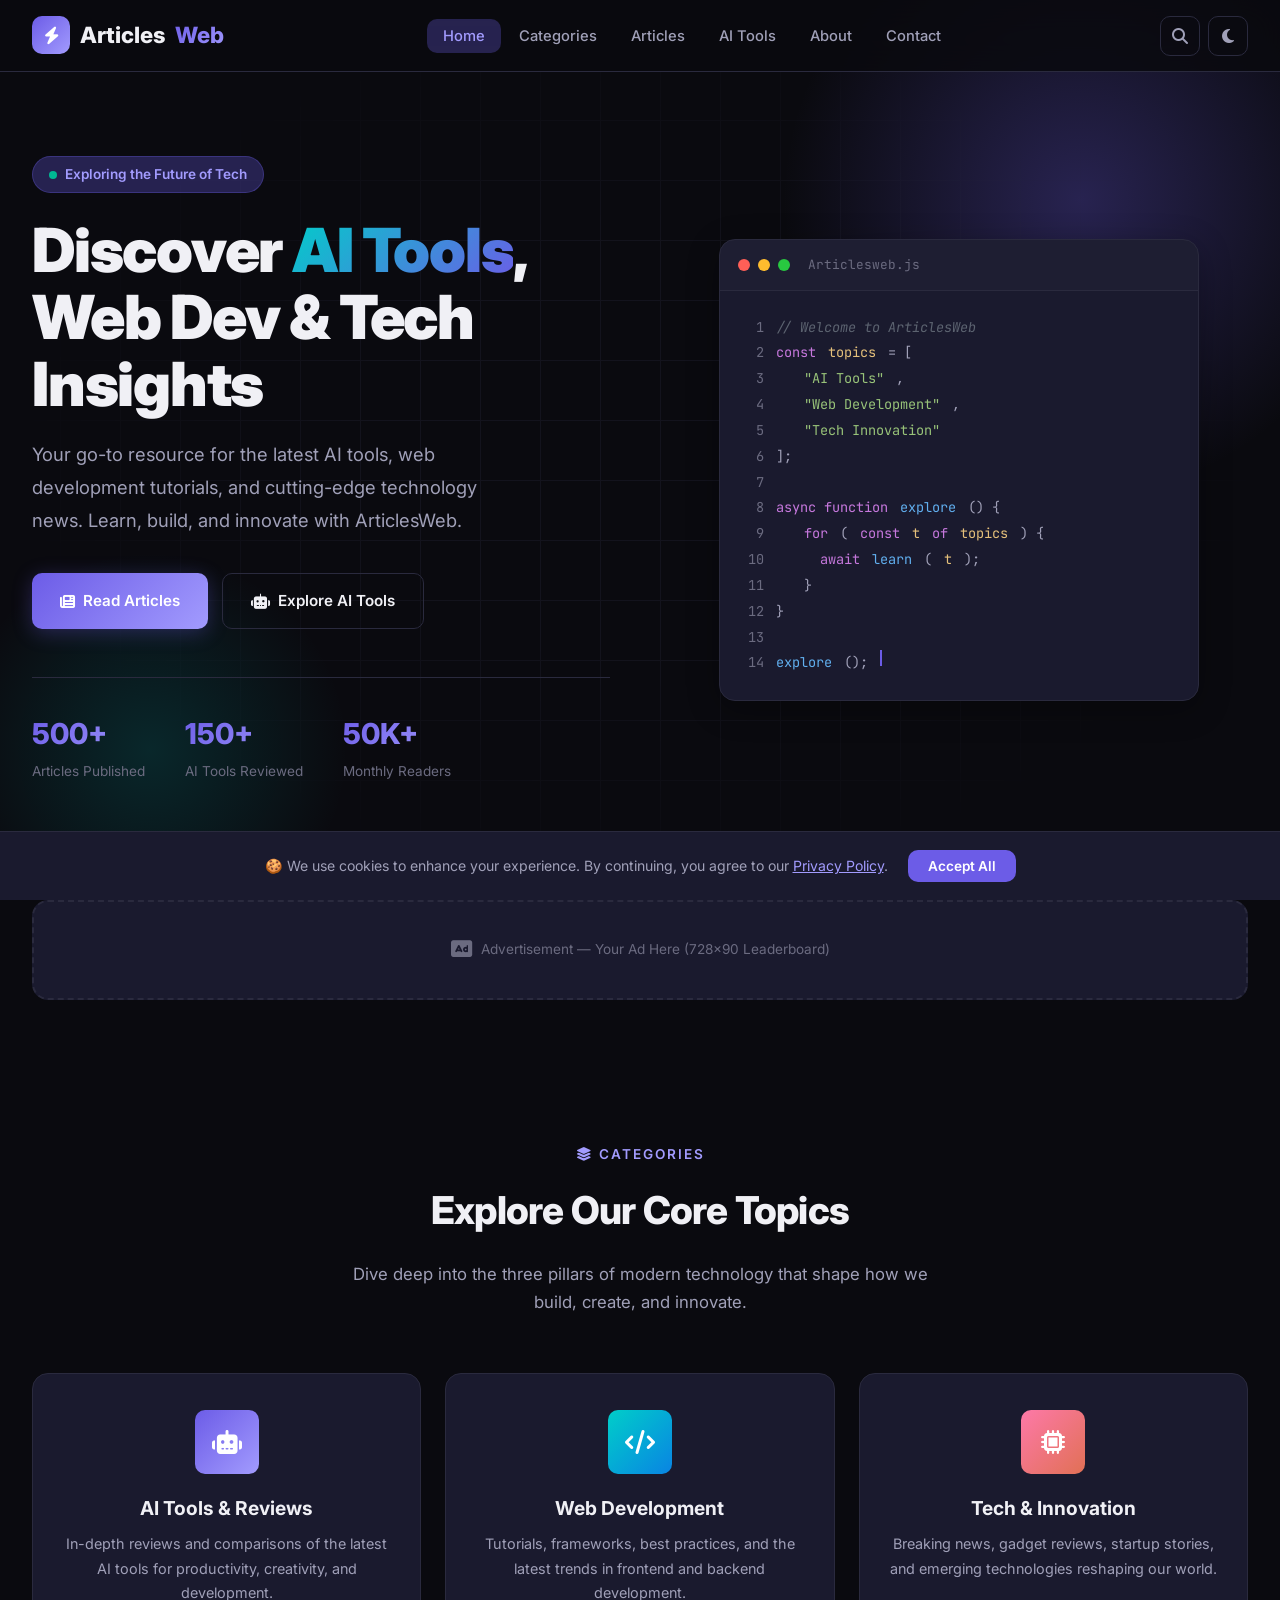
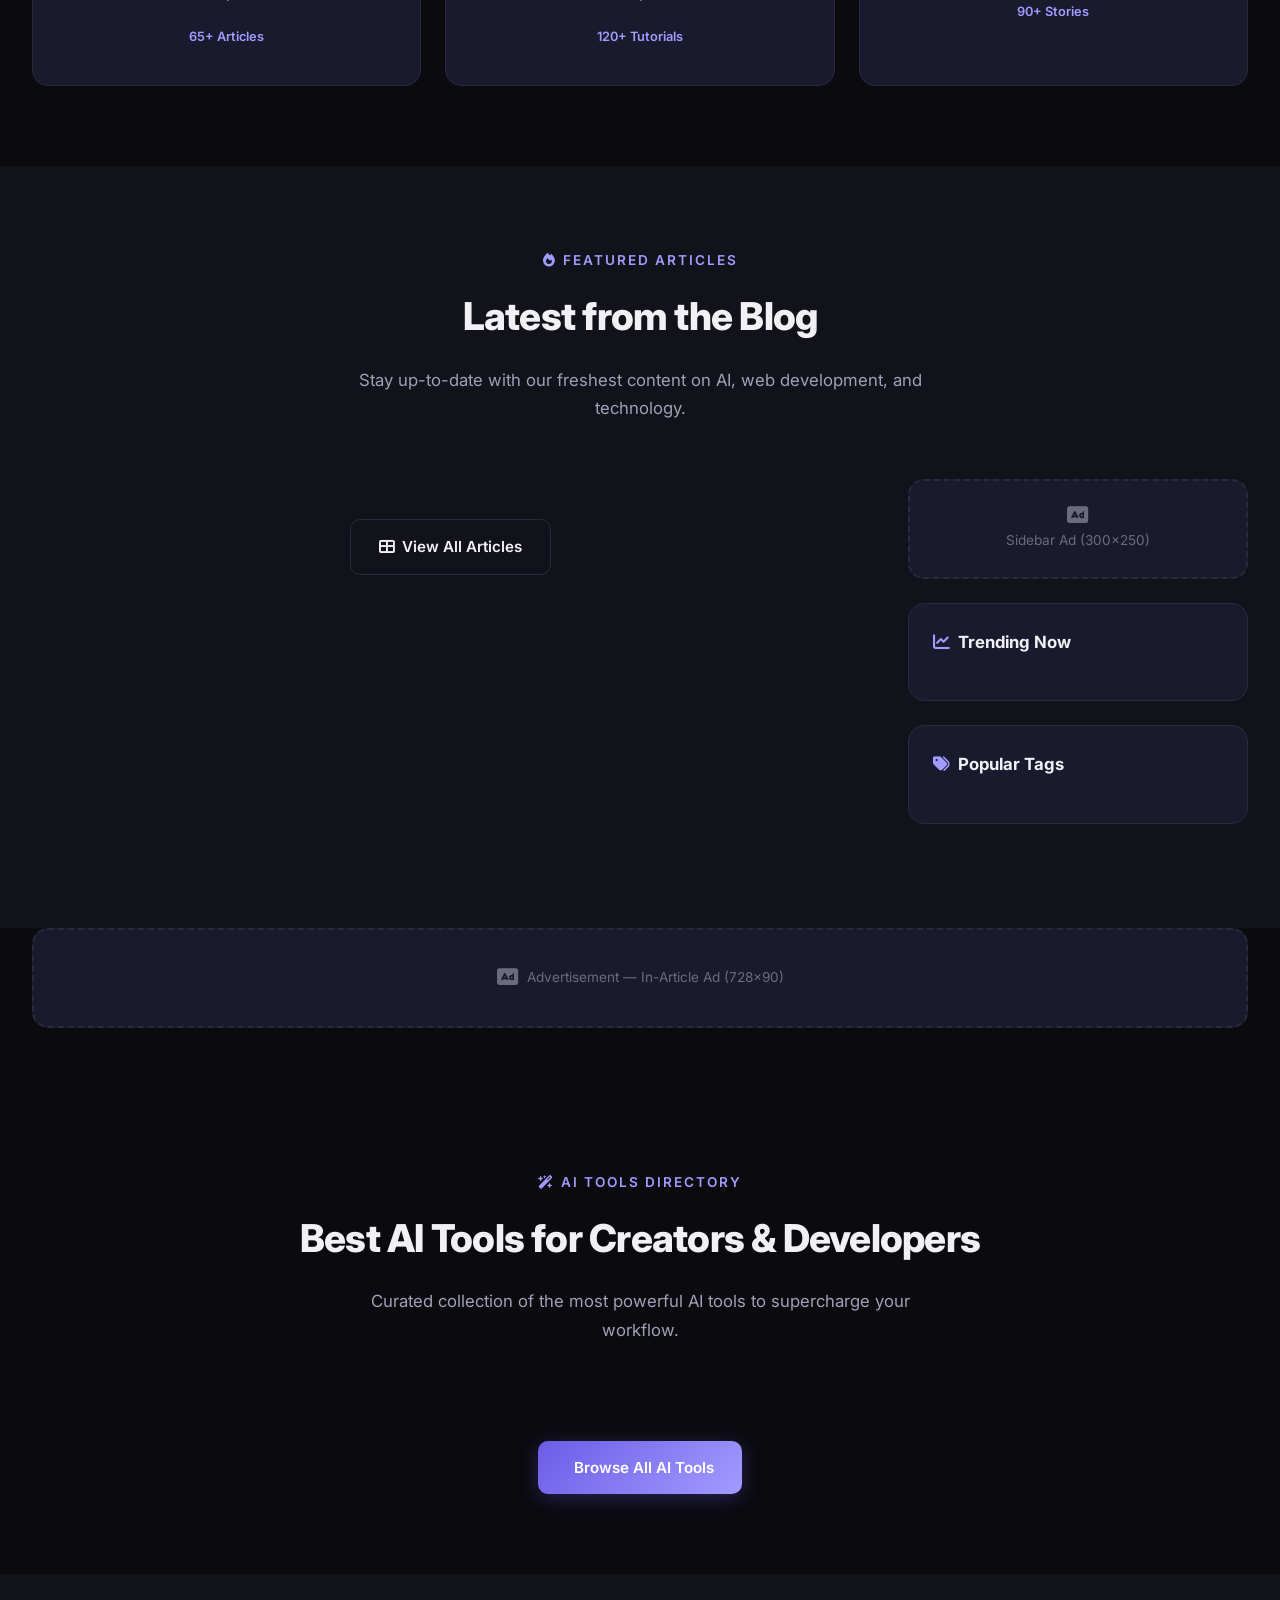
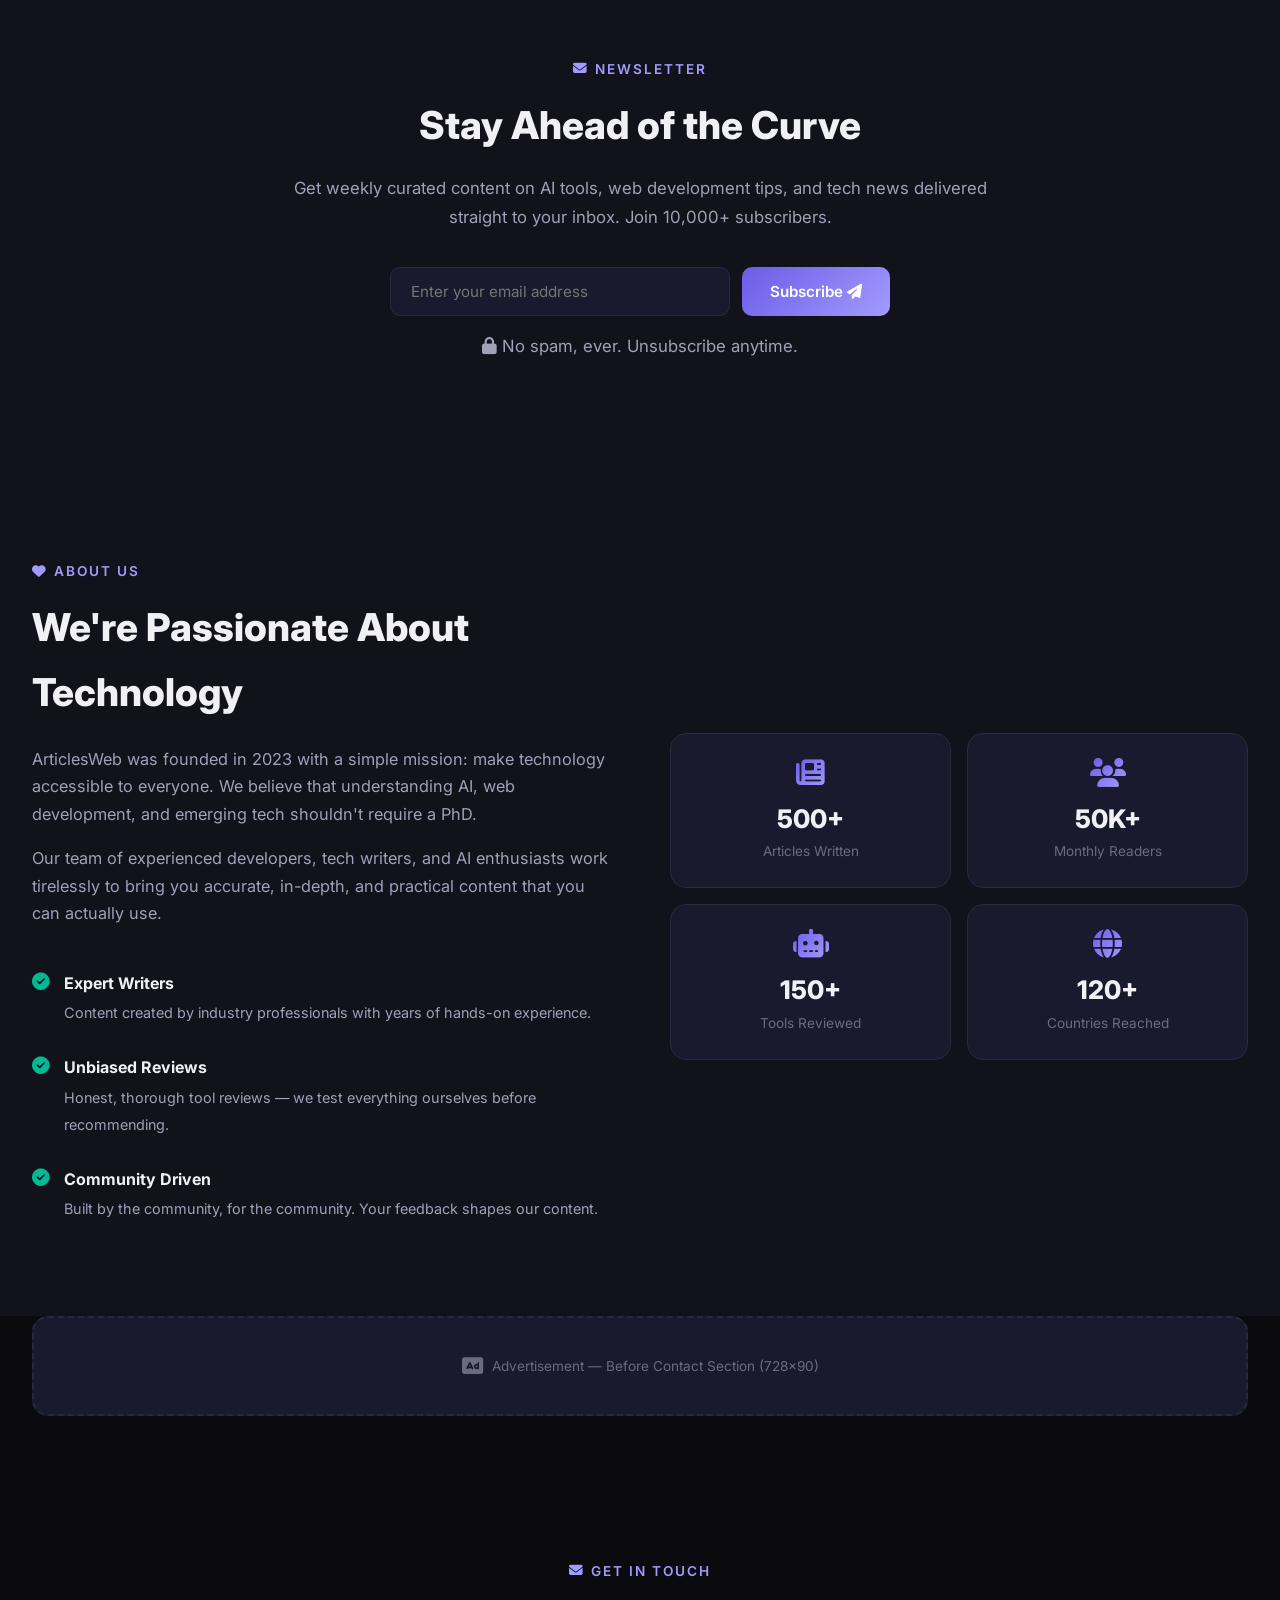
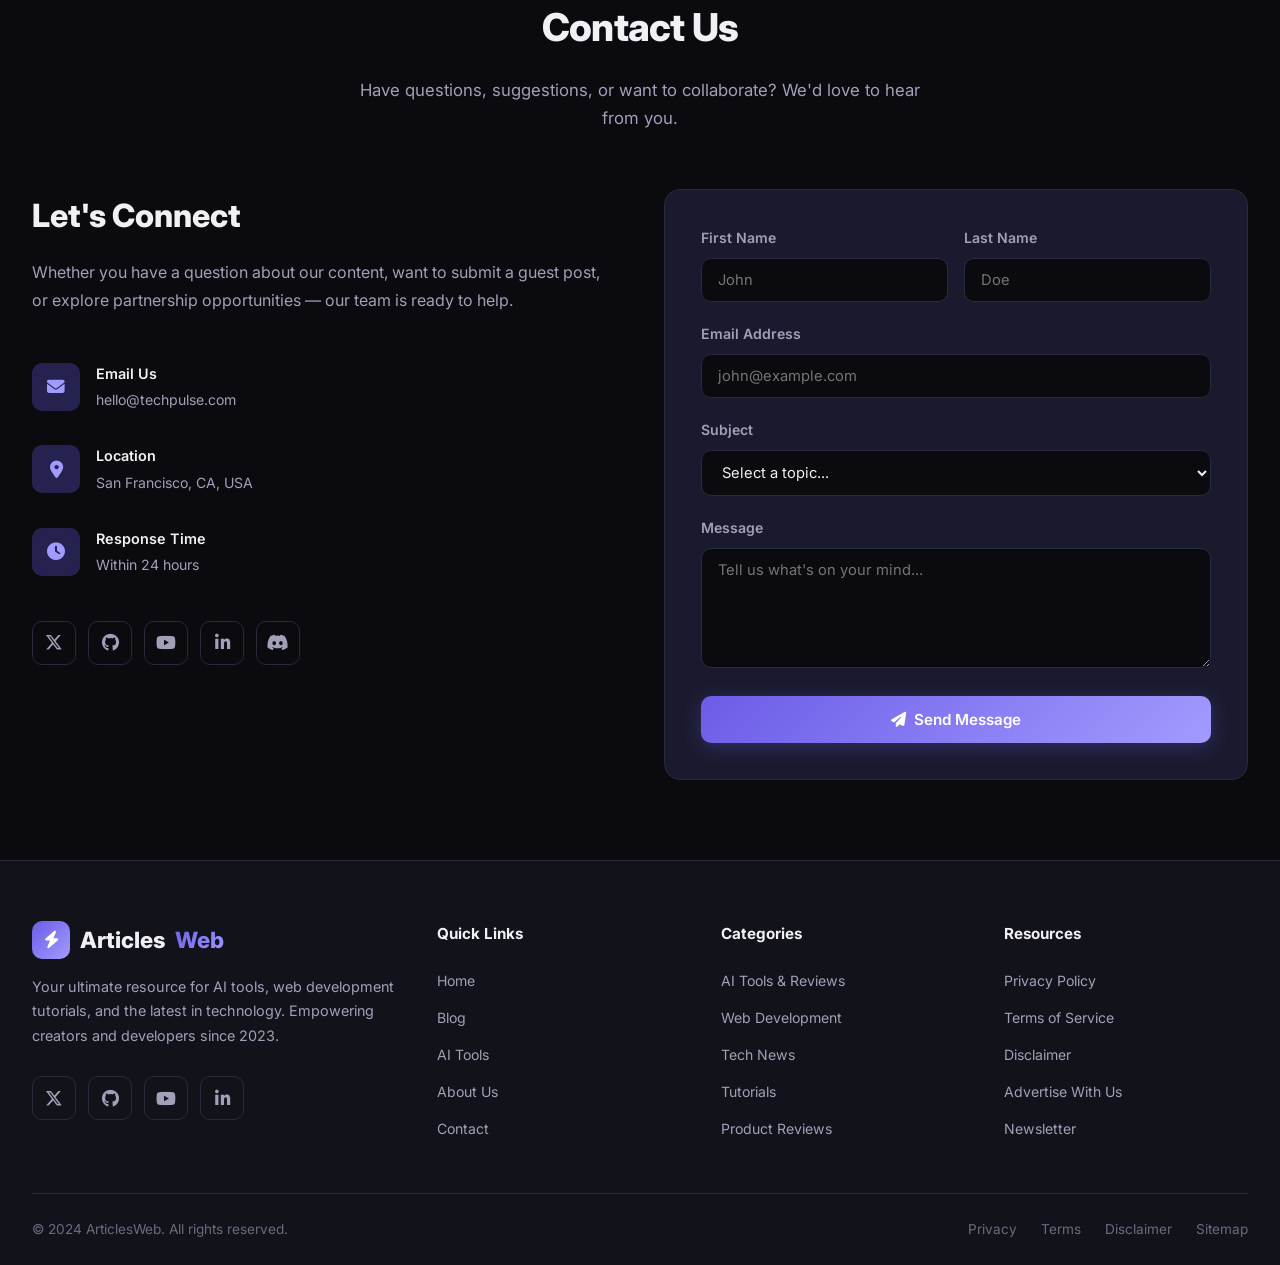
==== index.html @ 310fce1f "Initial commit" ====
<!DOCTYPE html>
<html lang="en">
<head>
    <meta charset="UTF-8">
    <meta name="viewport" content="width=device-width, initial-scale=1.0">
    <meta name="description" content="ArticlesWeb - Your ultimate resource for AI Tools, Web Development tutorials, and Tech news. Stay ahead with the latest in technology.">
    <meta name="keywords" content="AI tools, web development, tech news, programming, artificial intelligence, coding tutorials">
    <title>ArticlesWeb</title>
    <script src="https://identity.netlify.com/v1/netlify-identity-widget.js"></script>
    <link rel="stylesheet" href="style.css">
    <link href="https://fonts.googleapis.com/css2?family=Inter:wght@300;400;500;600;700;800;900&family=JetBrains+Mono:wght@400;500;600&display=swap" rel="stylesheet">
    <link rel="stylesheet" href="https://cdnjs.cloudflare.com/ajax/libs/font-awesome/6.5.0/css/all.min.css">
    
</head>
<body>


    <!-- Navbar -->
    <nav class="navbar" id="navbar">
        <div class="nav-container">
            <a href="#" class="logo">
                <div class="logo-icon"><i class="fas fa-bolt"></i></div>
                Articles<span>Web</span>
            </a>
            <ul class="nav-links" id="navLinks">
                <li><a href="#home">Home</a></li>
                <li><a href="#categories">Categories</a></li>
                <li><a href="#articles">Articles</a></li>
                <li><a href="#tools">AI Tools</a></li>
                <li><a href="#about">About</a></li>
                <li><a href="#contact">Contact</a></li>
            </ul>
            <div class="nav-actions">
                <button class="search-toggle" id="searchToggle" aria-label="Search"><i class="fas fa-search"></i></button>
                <button class="theme-toggle" id="themeToggle" aria-label="Toggle theme"><i class="fas fa-moon"></i></button>
                <button class="hamburger" id="hamburger" aria-label="Menu">
                    <span></span><span></span><span></span>
                </button>
            </div>
        </div>
    </nav>
    <div class="mobile-nav-overlay" id="mobileOverlay"></div>

    <!-- Search Overlay -->
    <div class="search-overlay" id="searchOverlay">
        <div class="search-box">
            <input type="text" placeholder="Search articles, tools, tutorials..." autofocus>
        </div>
    </div>

    <!-- Hero Section -->
    <section class="hero" id="home">
        <div class="hero-bg">
            <div class="grid-overlay"></div>
        </div>
        <div class="hero-container">
            <div class="hero-content">
                <div class="hero-badge">
                    <span class="dot"></span>
                    Exploring the Future of Tech
                </div>
                <h1>
                    Discover <span class="gradient-text">AI Tools</span>,
                    Web Dev & Tech Insights
                </h1>
                <p>Your go-to resource for the latest AI tools, web development tutorials, and cutting-edge technology news. Learn, build, and innovate with ArticlesWeb.</p>
                <div class="hero-buttons">
                    <a href="#articles" class="btn btn-primary">
                        <i class="fas fa-newspaper"></i> Read Articles
                    </a>
                    <a href="#tools" class="btn btn-outline">
                        <i class="fas fa-robot"></i> Explore AI Tools
                    </a>
                </div>
                <div class="hero-stats">
                    <div class="stat">
                        <h3>500+</h3>
                        <p>Articles Published</p>
                    </div>
                    <div class="stat">
                        <h3>150+</h3>
                        <p>AI Tools Reviewed</p>
                    </div>
                    <div class="stat">
                        <h3>50K+</h3>
                        <p>Monthly Readers</p>
                    </div>
                </div>
            </div>
            <div class="hero-visual">
                <div class="code-window">
                    <div class="code-header">
                        <div class="code-dot red"></div>
                        <div class="code-dot yellow"></div>
                        <div class="code-dot green"></div>
                        <span>Articlesweb.js</span>
                    </div>
                    <div class="code-body">
                        <div class="code-line"><span class="line-num">1</span><span class="code-comment">// Welcome to ArticlesWeb</span></div>
                        <div class="code-line"><span class="line-num">2</span><span class="code-keyword">const</span> <span class="code-var">topics</span> <span class="code-bracket">= [</span></div>
                        <div class="code-line"><span class="line-num">3</span>&nbsp;&nbsp;<span class="code-string">"AI Tools"</span><span class="code-bracket">,</span></div>
                        <div class="code-line"><span class="line-num">4</span>&nbsp;&nbsp;<span class="code-string">"Web Development"</span><span class="code-bracket">,</span></div>
                        <div class="code-line"><span class="line-num">5</span>&nbsp;&nbsp;<span class="code-string">"Tech Innovation"</span></div>
                        <div class="code-line"><span class="line-num">6</span><span class="code-bracket">];</span></div>
                        <div class="code-line"><span class="line-num">7</span></div>
                        <div class="code-line"><span class="line-num">8</span><span class="code-keyword">async function</span> <span class="code-func">explore</span><span class="code-bracket">() {</span></div>
                        <div class="code-line"><span class="line-num">9</span>&nbsp;&nbsp;<span class="code-keyword">for</span> <span class="code-bracket">(</span><span class="code-keyword">const</span> <span class="code-var">t</span> <span class="code-keyword">of</span> <span class="code-var">topics</span><span class="code-bracket">) {</span></div>
                        <div class="code-line"><span class="line-num">10</span>&nbsp;&nbsp;&nbsp;&nbsp;<span class="code-keyword">await</span> <span class="code-func">learn</span><span class="code-bracket">(</span><span class="code-var">t</span><span class="code-bracket">);</span></div>
                        <div class="code-line"><span class="line-num">11</span>&nbsp;&nbsp;<span class="code-bracket">}</span></div>
                        <div class="code-line"><span class="line-num">12</span><span class="code-bracket">}</span></div>
                        <div class="code-line"><span class="line-num">13</span></div>
                        <div class="code-line"><span class="line-num">14</span><span class="code-func">explore</span><span class="code-bracket">();</span> <span class="typing-cursor"></span></div>
                    </div>
                </div>
            </div>
        </div>
    </section>

    <!-- Ad Banner -->
    <div class="ad-banner">
        <div class="ad-placeholder">
            <i class="fas fa-ad"></i>
            Advertisement — Your Ad Here (728x90 Leaderboard)
        </div>
    </div>

    <!-- Categories -->
    <section id="categories">
        <div class="section-container">
            <div class="section-header fade-in">
                <div class="section-tag"><i class="fas fa-layer-group"></i> Categories</div>
                <h2>Explore Our Core Topics</h2>
                <p>Dive deep into the three pillars of modern technology that shape how we build, create, and innovate.</p>
            </div>
            <div class="categories-grid">
                <div class="category-card fade-in">
                    <div class="category-icon"><i class="fas fa-robot"></i></div>
                    <h3>AI Tools & Reviews</h3>
                    <p>In-depth reviews and comparisons of the latest AI tools for productivity, creativity, and development.</p>
                    <span class="category-count">65+ Articles</span>
                </div>
                <div class="category-card fade-in">
                    <div class="category-icon"><i class="fas fa-code"></i></div>
                    <h3>Web Development</h3>
                    <p>Tutorials, frameworks, best practices, and the latest trends in frontend and backend development.</p>
                    <span class="category-count">120+ Tutorials</span>
                </div>
                <div class="category-card fade-in">
                    <div class="category-icon"><i class="fas fa-microchip"></i></div>
                    <h3>Tech & Innovation</h3>
                    <p>Breaking news, gadget reviews, startup stories, and emerging technologies reshaping our world.</p>
                    <span class="category-count">90+ Stories</span>
                </div>
            </div>
        </div>
    </section>

    <!-- Featured Articles (Dynamic) -->
    <section id="articles">
        <div class="section-container">
            <div class="section-header fade-in">
                <div class="section-tag"><i class="fas fa-fire"></i> Featured Articles</div>
                <h2>Latest from the Blog</h2>
                <p>Stay up-to-date with our freshest content on AI, web development, and technology.</p>
            </div>
            <div class="content-layout">
                <div>
                    <div class="posts-grid" id="articlesGrid"></div>
                    <div style="text-align:center; margin-top:40px;" class="fade-in">
                        <a href="#" class="btn btn-outline"><i class="fas fa-th-large"></i> View All Articles</a>
                    </div>
                </div>
                <aside class="sidebar">
                    <!-- Ad Spot -->
                    <div class="ad-placeholder" style="margin-bottom:24px; border-radius: var(--radius);">
                        <div><i class="fas fa-ad"></i><br>Sidebar Ad (300x250)</div>
                    </div>
                    <!-- Trending -->
                    <div class="sidebar-widget">
                        <h3><i class="fas fa-chart-line"></i> Trending Now</h3>
                        <ul class="trending-list" id="trendingList"></ul>
                    </div>
                    <!-- Tags -->
                    <div class="sidebar-widget">
                        <h3><i class="fas fa-tags"></i> Popular Tags</h3>
                        <div class="tag-cloud" id="tagCloud"></div>
                    </div>
                </aside>
            </div>
        </div>
    </section>

    <!-- Ad Banner -->
    <div class="ad-banner">
        <div class="ad-placeholder">
            <i class="fas fa-ad"></i>
            Advertisement — In-Article Ad (728x90)
        </div>
    </div>

    <!-- AI Tools Section (Dynamic) -->
    <section id="tools">
        <div class="section-container">
            <div class="section-header fade-in">
                <div class="section-tag"><i class="fas fa-wand-magic-sparkles"></i> AI Tools Directory</div>
                <h2>Best AI Tools for Creators & Developers</h2>
                <p>Curated collection of the most powerful AI tools to supercharge your workflow.</p>
            </div>
            <div class="tools-grid" id="toolsGrid"></div>
            <div style="text-align:center; margin-top:40px;" class="fade-in">
                <a href="#" class="btn btn-primary"><i class="fas fa-grid-2"></i> Browse All AI Tools</a>
            </div>
        </div>
    </section>

    <!-- Newsletter -->
    <section class="newsletter" id="newsletter">
        <div class="section-container">
            <div class="newsletter-container fade-in">
                <div class="section-tag"><i class="fas fa-envelope"></i> Newsletter</div>
                <h2>Stay Ahead of the Curve</h2>
                <p>Get weekly curated content on AI tools, web development tips, and tech news delivered straight to your inbox. Join 10,000+ subscribers.</p>
                <form class="newsletter-form" onsubmit="handleNewsletter(event)">
                    <input type="email" placeholder="Enter your email address" required>
                    <button type="submit">Subscribe <i class="fas fa-paper-plane"></i></button>
                </form>
                <p class="newsletter-note"><i class="fas fa-lock"></i> No spam, ever. Unsubscribe anytime.</p>
            </div>
        </div>
    </section>

    <!-- About Section -->
    <section id="about">
        <div class="section-container">
            <div class="about-grid">
                <div class="about-content fade-in">
                    <div class="section-tag"><i class="fas fa-heart"></i> About Us</div>
                    <h2>We're Passionate About Technology</h2>
                    <p>ArticlesWeb was founded in 2023 with a simple mission: make technology accessible to everyone. We believe that understanding AI, web development, and emerging tech shouldn't require a PhD.</p>
                    <p>Our team of experienced developers, tech writers, and AI enthusiasts work tirelessly to bring you accurate, in-depth, and practical content that you can actually use.</p>
                    <ul class="about-features">
                        <li>
                            <i class="fas fa-check-circle"></i>
                            <div>
                                <strong>Expert Writers</strong>
                                <span>Content created by industry professionals with years of hands-on experience.</span>
                            </div>
                        </li>
                        <li>
                            <i class="fas fa-check-circle"></i>
                            <div>
                                <strong>Unbiased Reviews</strong>
                                <span>Honest, thorough tool reviews — we test everything ourselves before recommending.</span>
                            </div>
                        </li>
                        <li>
                            <i class="fas fa-check-circle"></i>
                            <div>
                                <strong>Community Driven</strong>
                                <span>Built by the community, for the community. Your feedback shapes our content.</span>
                            </div>
                        </li>
                    </ul>
                </div>
                <div class="about-image fade-in">
                    <div class="about-stat-card">
                        <i class="fas fa-newspaper"></i>
                        <h4>500+</h4>
                        <p>Articles Written</p>
                    </div>
                    <div class="about-stat-card">
                        <i class="fas fa-users"></i>
                        <h4>50K+</h4>
                        <p>Monthly Readers</p>
                    </div>
                    <div class="about-stat-card">
                        <i class="fas fa-robot"></i>
                        <h4>150+</h4>
                        <p>Tools Reviewed</p>
                    </div>
                    <div class="about-stat-card">
                        <i class="fas fa-globe"></i>
                        <h4>120+</h4>
                        <p>Countries Reached</p>
                    </div>
                </div>
            </div>
        </div>
    </section>

    <!-- Ad Banner -->
    <div class="ad-banner">
        <div class="ad-placeholder">
            <i class="fas fa-ad"></i>
            Advertisement — Before Contact Section (728x90)
        </div>
    </div>

    <!-- Contact Section -->
    <section id="contact">
        <div class="section-container">
            <div class="section-header fade-in">
                <div class="section-tag"><i class="fas fa-envelope"></i> Get in Touch</div>
                <h2>Contact Us</h2>
                <p>Have questions, suggestions, or want to collaborate? We'd love to hear from you.</p>
            </div>
            <div class="contact-grid">
                <div class="contact-info fade-in">
                    <h2>Let's Connect</h2>
                    <p>Whether you have a question about our content, want to submit a guest post, or explore partnership opportunities — our team is ready to help.</p>
                    <div class="contact-item">
                        <div class="contact-item-icon"><i class="fas fa-envelope"></i></div>
                        <div>
                            <h4>Email Us</h4>
                            <p>hello@techpulse.com</p>
                        </div>
                    </div>
                    <div class="contact-item">
                        <div class="contact-item-icon"><i class="fas fa-map-marker-alt"></i></div>
                        <div>
                            <h4>Location</h4>
                            <p>San Francisco, CA, USA</p>
                        </div>
                    </div>
                    <div class="contact-item">
                        <div class="contact-item-icon"><i class="fas fa-clock"></i></div>
                        <div>
                            <h4>Response Time</h4>
                            <p>Within 24 hours</p>
                        </div>
                    </div>
                    <div class="social-links">
                        <a href="#" aria-label="Twitter"><i class="fab fa-x-twitter"></i></a>
                        <a href="#" aria-label="GitHub"><i class="fab fa-github"></i></a>
                        <a href="#" aria-label="YouTube"><i class="fab fa-youtube"></i></a>
                        <a href="#" aria-label="LinkedIn"><i class="fab fa-linkedin-in"></i></a>
                        <a href="#" aria-label="Discord"><i class="fab fa-discord"></i></a>
                    </div>
                </div>
                <div class="contact-form fade-in">
                    <form onsubmit="handleContact(event)">
                        <div class="form-row">
                            <div class="form-group">
                                <label>First Name</label>
                                <input type="text" placeholder="John" required>
                            </div>
                            <div class="form-group">
                                <label>Last Name</label>
                                <input type="text" placeholder="Doe" required>
                            </div>
                        </div>
                        <div class="form-group">
                            <label>Email Address</label>
                            <input type="email" placeholder="john@example.com" required>
                        </div>
                        <div class="form-group">
                            <label>Subject</label>
                            <select required>
                                <option value="">Select a topic...</option>
                                <option>General Inquiry</option>
                                <option>Guest Post</option>
                                <option>Partnership</option>
                                <option>Bug Report</option>
                                <option>Feedback</option>
                            </select>
                        </div>
                        <div class="form-group">
                            <label>Message</label>
                            <textarea placeholder="Tell us what's on your mind..." required></textarea>
                        </div>
                        <button type="submit" class="btn btn-primary" style="width:100%; justify-content:center;">
                            <i class="fas fa-paper-plane"></i> Send Message
                        </button>
                    </form>
                </div>
            </div>
        </div>
    </section>

    <!-- Footer -->
    <footer class="footer">
        <div class="footer-grid">
            <div class="footer-brand">
                <a href="#" class="logo">
                    <div class="logo-icon"><i class="fas fa-bolt"></i></div>
                    Articles<span>Web</span>
                </a>
                <p>Your ultimate resource for AI tools, web development tutorials, and the latest in technology. Empowering creators and developers since 2023.</p>
                <div class="social-links">
                    <a href="#" aria-label="Twitter"><i class="fab fa-x-twitter"></i></a>
                    <a href="#" aria-label="GitHub"><i class="fab fa-github"></i></a>
                    <a href="#" aria-label="YouTube"><i class="fab fa-youtube"></i></a>
                    <a href="#" aria-label="LinkedIn"><i class="fab fa-linkedin-in"></i></a>
                </div>
            </div>
            <div class="footer-col">
                <h4>Quick Links</h4>
                <ul>
                    <li><a href="#home">Home</a></li>
                    <li><a href="#articles">Blog</a></li>
                    <li><a href="#tools">AI Tools</a></li>
                    <li><a href="#about">About Us</a></li>
                    <li><a href="#contact">Contact</a></li>
                </ul>
            </div>
            <div class="footer-col">
                <h4>Categories</h4>
                <ul>
                    <li><a href="#">AI Tools & Reviews</a></li>
                    <li><a href="#">Web Development</a></li>
                    <li><a href="#">Tech News</a></li>
                    <li><a href="#">Tutorials</a></li>
                    <li><a href="#">Product Reviews</a></li>
                </ul>
            </div>
            <div class="footer-col">
                <h4>Resources</h4>
                <ul>
                    <li><a href="#" onclick="showPage('privacy')">Privacy Policy</a></li>
                    <li><a href="#" onclick="showPage('terms')">Terms of Service</a></li>
                    <li><a href="#" onclick="showPage('disclaimer')">Disclaimer</a></li>
                    <li><a href="#contact">Advertise With Us</a></li>
                    <li><a href="#newsletter">Newsletter</a></li>
                </ul>
            </div>
        </div>
        <div class="footer-bottom">
            <p>&copy; 2024 ArticlesWeb. All rights reserved.</p>
            <div class="footer-bottom-links">
                <a href="#" onclick="showPage('privacy')">Privacy</a>
                <a href="#" onclick="showPage('terms')">Terms</a>
                <a href="#" onclick="showPage('disclaimer')">Disclaimer</a>
                <a href="#">Sitemap</a>
            </div>
        </div>
    </footer>

    <!-- Back to Top -->
    <button class="back-to-top" id="backToTop" aria-label="Back to top">
        <i class="fas fa-arrow-up"></i>
    </button>

    <!-- Cookie Banner -->
    <div class="cookie-banner" id="cookieBanner">
        <p>🍪 We use cookies to enhance your experience. By continuing, you agree to our <a href="#" onclick="showPage('privacy')">Privacy Policy</a>.</p>
        <button class="cookie-btn" onclick="acceptCookies()">Accept All</button>
    </div>

    <!-- Privacy Policy Modal -->
    <div id="pageModal" style="display:none; position:fixed; inset:0; z-index:5000; background:var(--bg-primary); overflow-y:auto;">
        <div class="page-section">
            <div class="page-content">
                <button onclick="closePageModal()" style="background:none; border:1px solid var(--border); color:var(--text-primary); padding:8px 16px; border-radius:var(--radius-sm); cursor:pointer; font-family:inherit; margin-bottom:24px; font-size:0.9rem;">
                    <i class="fas fa-arrow-left"></i> Back to Home
                </button>
                <div id="pageModalContent"></div>
            </div>
        </div>
    </div>
    <script>
  if (window.netlifyIdentity) {
    window.netlifyIdentity.on("init", user => {
      if (!user) {
        window.netlifyIdentity.on("login", () => {
          document.location.href = "/admin/";
        });
      }
    });
  }
</script>
    <script src="script.js"></script>
</body>
</html>
---- style.css ----
:root {
            --bg-primary: #0a0a0f;
            --bg-secondary: #12121a;
            --bg-card: #1a1a2e;
            --bg-card-hover: #1f1f35;
            --accent: #6c5ce7;
            --accent-light: #a29bfe;
            --accent-glow: rgba(108, 92, 231, 0.3);
            --text-primary: #f0f0f5;
            --text-secondary: #a0a0b8;
            --text-muted: #6b6b80;
            --border: #2a2a3e;
            --gradient-1: linear-gradient(135deg, #6c5ce7, #a29bfe);
            --gradient-2: linear-gradient(135deg, #00cec9, #6c5ce7);
            --gradient-3: linear-gradient(135deg, #fd79a8, #6c5ce7);
            --success: #00b894;
            --warning: #fdcb6e;
            --danger: #e17055;
            --radius: 16px;
            --radius-sm: 10px;
            --shadow: 0 8px 32px rgba(0,0,0,0.3);
            --transition: all 0.3s cubic-bezier(0.4, 0, 0.2, 1);
        }

        [data-theme="light"] {
            --bg-primary: #f5f6fa;
            --bg-secondary: #ffffff;
            --bg-card: #ffffff;
            --bg-card-hover: #f0f0f5;
            --text-primary: #1a1a2e;
            --text-secondary: #555570;
            --text-muted: #8888a0;
            --border: #e0e0ee;
            --shadow: 0 8px 32px rgba(0,0,0,0.08);
            --accent-glow: rgba(108, 92, 231, 0.15);
        }

        * {
            margin: 0;
            padding: 0;
            box-sizing: border-box;
        }

        html {
            scroll-behavior: smooth;
            scroll-padding-top: 80px;
        }

        body {
            font-family: 'Inter', -apple-system, sans-serif;
            background: var(--bg-primary);
            color: var(--text-primary);
            line-height: 1.7;
            overflow-x: hidden;
        }

        ::selection {
            background: var(--accent);
            color: white;
        }

        ::-webkit-scrollbar { width: 8px; }
        ::-webkit-scrollbar-track { background: var(--bg-secondary); }
        ::-webkit-scrollbar-thumb {
            background: var(--accent);
            border-radius: 10px;
        }

        /* ===== LOADER ===== */
        .loader-wrapper {
            position: fixed;
            inset: 0;
            background: var(--bg-primary);
            display: flex;
            align-items: center;
            justify-content: center;
            z-index: 99999;
            transition: opacity 0.5s, visibility 0.5s;
        }
        .loader-wrapper.hidden {
            opacity: 0;
            visibility: hidden;
        }
        .loader {
            width: 50px;
            height: 50px;
            border: 3px solid var(--border);
            border-top-color: var(--accent);
            border-radius: 50%;
            animation: spin 0.8s linear infinite;
        }
        @keyframes spin { to { transform: rotate(360deg); } }

        /* ===== NAVBAR ===== */
        .navbar {
            position: fixed;
            top: 0;
            left: 0;
            right: 0;
            z-index: 1000;
            padding: 0 2rem;
            height: 72px;
            display: flex;
            align-items: center;
            background: rgba(10, 10, 15, 0.85);
            backdrop-filter: blur(20px);
            border-bottom: 1px solid var(--border);
            transition: var(--transition);
        }
        [data-theme="light"] .navbar {
            background: rgba(255, 255, 255, 0.9);
        }
        .navbar.scrolled {
            box-shadow: var(--shadow);
        }
        .nav-container {
            max-width: 1280px;
            margin: 0 auto;
            width: 100%;
            display: flex;
            align-items: center;
            justify-content: space-between;
        }
        .logo {
            display: flex;
            align-items: center;
            gap: 10px;
            text-decoration: none;
            font-weight: 800;
            font-size: 1.4rem;
            color: var(--text-primary);
        }
        .logo-icon {
            width: 38px;
            height: 38px;
            background: var(--gradient-1);
            border-radius: 10px;
            display: flex;
            align-items: center;
            justify-content: center;
            font-size: 1.1rem;
            color: white;
        }
        .logo span {
            background: var(--gradient-1);
            -webkit-background-clip: text;
            -webkit-text-fill-color: transparent;
        }
        .nav-links {
            display: flex;
            align-items: center;
            gap: 2px;
            list-style: none;
        }
        .nav-links a {
            text-decoration: none;
            color: var(--text-secondary);
            font-weight: 500;
            font-size: 0.92rem;
            padding: 8px 16px;
            border-radius: var(--radius-sm);
            transition: var(--transition);
            position: relative;
        }
        .nav-links a:hover,
        .nav-links a.active {
            color: var(--accent-light);
            background: var(--accent-glow);
        }
        .nav-actions {
            display: flex;
            align-items: center;
            gap: 8px;
        }
        .search-toggle,
        .theme-toggle {
            width: 40px;
            height: 40px;
            border: 1px solid var(--border);
            background: transparent;
            color: var(--text-secondary);
            border-radius: var(--radius-sm);
            cursor: pointer;
            display: flex;
            align-items: center;
            justify-content: center;
            transition: var(--transition);
            font-size: 1rem;
        }
        .search-toggle:hover,
        .theme-toggle:hover {
            border-color: var(--accent);
            color: var(--accent);
            background: var(--accent-glow);
        }
        .hamburger {
            display: none;
            flex-direction: column;
            gap: 5px;
            cursor: pointer;
            background: none;
            border: none;
            padding: 5px;
        }
        .hamburger span {
            width: 24px;
            height: 2px;
            background: var(--text-primary);
            transition: var(--transition);
            border-radius: 2px;
        }
        .hamburger.active span:nth-child(1) {
            transform: rotate(45deg) translate(5px, 5px);
        }
        .hamburger.active span:nth-child(2) { opacity: 0; }
        .hamburger.active span:nth-child(3) {
            transform: rotate(-45deg) translate(5px, -5px);
        }

        /* ===== SEARCH OVERLAY ===== */
        .search-overlay {
            position: fixed;
            inset: 0;
            background: rgba(0,0,0,0.8);
            backdrop-filter: blur(10px);
            z-index: 2000;
            display: flex;
            align-items: flex-start;
            justify-content: center;
            padding-top: 15vh;
            opacity: 0;
            visibility: hidden;
            transition: var(--transition);
        }
        .search-overlay.active {
            opacity: 1;
            visibility: visible;
        }
        .search-box {
            width: 90%;
            max-width: 600px;
            background: var(--bg-card);
            border-radius: var(--radius);
            padding: 8px;
            border: 1px solid var(--border);
            transform: translateY(-20px);
            transition: var(--transition);
        }
        .search-overlay.active .search-box {
            transform: translateY(0);
        }
        .search-box input {
            width: 100%;
            padding: 16px 20px;
            background: transparent;
            border: none;
            outline: none;
            color: var(--text-primary);
            font-size: 1.1rem;
            font-family: inherit;
        }
        .search-box input::placeholder {
            color: var(--text-muted);
        }

        /* ===== HERO ===== */
        .hero {
            min-height: 100vh;
            display: flex;
            align-items: center;
            padding: 120px 2rem 80px;
            position: relative;
            overflow: hidden;
        }
        .hero-bg {
            position: absolute;
            inset: 0;
            overflow: hidden;
        }
        .hero-bg::before {
            content: '';
            position: absolute;
            width: 600px;
            height: 600px;
            background: radial-gradient(circle, var(--accent-glow), transparent 70%);
            top: -100px;
            right: -100px;
            animation: float 8s ease-in-out infinite;
        }
        .hero-bg::after {
            content: '';
            position: absolute;
            width: 400px;
            height: 400px;
            background: radial-gradient(circle, rgba(0, 206, 201, 0.15), transparent 70%);
            bottom: -50px;
            left: -50px;
            animation: float 10s ease-in-out infinite reverse;
        }
        @keyframes float {
            0%, 100% { transform: translate(0, 0) scale(1); }
            50% { transform: translate(30px, -30px) scale(1.1); }
        }
        .grid-overlay {
            position: absolute;
            inset: 0;
            background-image:
                linear-gradient(var(--border) 1px, transparent 1px),
                linear-gradient(90deg, var(--border) 1px, transparent 1px);
            background-size: 60px 60px;
            opacity: 0.3;
            mask-image: radial-gradient(ellipse at center, black 30%, transparent 70%);
        }
        .hero-container {
            max-width: 1280px;
            margin: 0 auto;
            width: 100%;
            display: grid;
            grid-template-columns: 1fr 1fr;
            gap: 60px;
            align-items: center;
            position: relative;
            z-index: 1;
        }
        .hero-content {
            animation: fadeInUp 0.8s ease;
        }
        @keyframes fadeInUp {
            from { opacity: 0; transform: translateY(30px); }
            to { opacity: 1; transform: translateY(0); }
        }
        .hero-badge {
            display: inline-flex;
            align-items: center;
            gap: 8px;
            background: var(--accent-glow);
            border: 1px solid rgba(108, 92, 231, 0.3);
            padding: 6px 16px;
            border-radius: 50px;
            font-size: 0.85rem;
            font-weight: 600;
            color: var(--accent-light);
            margin-bottom: 24px;
        }
        .hero-badge .dot {
            width: 8px;
            height: 8px;
            background: var(--success);
            border-radius: 50%;
            animation: pulse-dot 2s infinite;
        }
        @keyframes pulse-dot {
            0%, 100% { opacity: 1; }
            50% { opacity: 0.4; }
        }
        .hero h1 {
            font-size: clamp(2.5rem, 5vw, 3.8rem);
            font-weight: 900;
            line-height: 1.1;
            margin-bottom: 20px;
            letter-spacing: -0.02em;
        }
        .hero h1 .gradient-text {
            background: var(--gradient-2);
            -webkit-background-clip: text;
            -webkit-text-fill-color: transparent;
        }
        .hero p {
            font-size: 1.15rem;
            color: var(--text-secondary);
            margin-bottom: 36px;
            max-width: 500px;
            line-height: 1.8;
        }
        .hero-buttons {
            display: flex;
            gap: 14px;
            flex-wrap: wrap;
        }
        .btn {
            display: inline-flex;
            align-items: center;
            gap: 8px;
            padding: 14px 28px;
            border-radius: var(--radius-sm);
            font-weight: 600;
            font-size: 0.95rem;
            text-decoration: none;
            cursor: pointer;
            transition: var(--transition);
            border: none;
            font-family: inherit;
        }
        .btn-primary {
            background: var(--gradient-1);
            color: white;
            box-shadow: 0 4px 20px var(--accent-glow);
        }
        .btn-primary:hover {
            transform: translateY(-2px);
            box-shadow: 0 8px 30px var(--accent-glow);
        }
        .btn-outline {
            background: transparent;
            color: var(--text-primary);
            border: 1px solid var(--border);
        }
        .btn-outline:hover {
            border-color: var(--accent);
            background: var(--accent-glow);
            color: var(--accent-light);
        }
        .hero-stats {
            display: flex;
            gap: 40px;
            margin-top: 48px;
            padding-top: 32px;
            border-top: 1px solid var(--border);
        }
        .stat h3 {
            font-size: 1.8rem;
            font-weight: 800;
            background: var(--gradient-1);
            -webkit-background-clip: text;
            -webkit-text-fill-color: transparent;
        }
        .stat p {
            font-size: 0.85rem;
            color: var(--text-muted);
            margin: 0;
        }

        /* Hero Visual */
        .hero-visual {
            display: flex;
            justify-content: center;
            animation: fadeInUp 1s ease 0.2s both;
        }
        .code-window {
            background: var(--bg-card);
            border: 1px solid var(--border);
            border-radius: var(--radius);
            width: 100%;
            max-width: 480px;
            overflow: hidden;
            box-shadow: var(--shadow);
        }
        .code-header {
            display: flex;
            align-items: center;
            gap: 8px;
            padding: 14px 18px;
            border-bottom: 1px solid var(--border);
            background: rgba(255,255,255,0.02);
        }
        .code-dot {
            width: 12px;
            height: 12px;
            border-radius: 50%;
        }
        .code-dot.red { background: #ff5f57; }
        .code-dot.yellow { background: #febc2e; }
        .code-dot.green { background: #28c840; }
        .code-header span {
            margin-left: 10px;
            font-size: 0.8rem;
            color: var(--text-muted);
            font-family: 'JetBrains Mono', monospace;
        }
        .code-body {
            padding: 24px;
            font-family: 'JetBrains Mono', monospace;
            font-size: 0.85rem;
            line-height: 1.9;
            overflow-x: auto;
        }
        .code-line {
            display: flex;
            gap: 12px;
        }
        .line-num {
            color: var(--text-muted);
            user-select: none;
            min-width: 20px;
            text-align: right;
        }
        .code-keyword { color: #c678dd; }
        .code-func { color: #61afef; }
        .code-string { color: #98c379; }
        .code-comment { color: #5c6370; font-style: italic; }
        .code-var { color: #e5c07b; }
        .code-bracket { color: var(--text-secondary); }
        .typing-cursor {
            display: inline-block;
            width: 2px;
            height: 16px;
            background: var(--accent);
            animation: blink 1s infinite;
            vertical-align: middle;
        }
        @keyframes blink {
            0%, 100% { opacity: 1; }
            50% { opacity: 0; }
        }

        /* ===== AD BANNER ===== */
        .ad-banner {
            max-width: 1280px;
            margin: 0 auto 60px;
            padding: 0 2rem;
        }
        .ad-placeholder {
            background: var(--bg-card);
            border: 2px dashed var(--border);
            border-radius: var(--radius);
            padding: 20px;
            text-align: center;
            color: var(--text-muted);
            font-size: 0.85rem;
            min-height: 100px;
            display: flex;
            align-items: center;
            justify-content: center;
            gap: 8px;
        }
        .ad-placeholder i { font-size: 1.2rem; }

        /* ===== SECTION STYLES ===== */
        section {
            padding: 80px 2rem;
        }
        .section-container {
            max-width: 1280px;
            margin: 0 auto;
        }
        .section-header {
            text-align: center;
            margin-bottom: 56px;
        }
        .section-tag {
            display: inline-flex;
            align-items: center;
            gap: 6px;
            font-size: 0.85rem;
            font-weight: 600;
            color: var(--accent-light);
            text-transform: uppercase;
            letter-spacing: 2px;
            margin-bottom: 12px;
        }
        .section-header h2 {
            font-size: clamp(1.8rem, 3vw, 2.5rem);
            font-weight: 800;
            margin-bottom: 16px;
            letter-spacing: -0.02em;
        }
        .section-header p {
            color: var(--text-secondary);
            max-width: 600px;
            margin: 0 auto;
            font-size: 1.05rem;
        }

        /* ===== CATEGORIES ===== */
        .categories-grid {
            display: grid;
            grid-template-columns: repeat(3, 1fr);
            gap: 24px;
        }
        .category-card {
            background: var(--bg-card);
            border: 1px solid var(--border);
            border-radius: var(--radius);
            padding: 36px 28px;
            text-align: center;
            transition: var(--transition);
            cursor: pointer;
            position: relative;
            overflow: hidden;
        }
        .category-card::before {
            content: '';
            position: absolute;
            top: 0;
            left: 0;
            right: 0;
            height: 3px;
            background: var(--gradient-1);
            transform: scaleX(0);
            transition: var(--transition);
        }
        .category-card:hover::before {
            transform: scaleX(1);
        }
        .category-card:hover {
            transform: translateY(-5px);
            border-color: var(--accent);
            box-shadow: 0 12px 40px var(--accent-glow);
        }
        .category-icon {
            width: 64px;
            height: 64px;
            border-radius: var(--radius-sm);
            display: flex;
            align-items: center;
            justify-content: center;
            font-size: 1.5rem;
            margin: 0 auto 18px;
            color: white;
        }
        .category-card:nth-child(1) .category-icon {
            background: linear-gradient(135deg, #6c5ce7, #a29bfe);
        }
        .category-card:nth-child(2) .category-icon {
            background: linear-gradient(135deg, #00cec9, #0984e3);
        }
        .category-card:nth-child(3) .category-icon {
            background: linear-gradient(135deg, #fd79a8, #e17055);
        }
        .category-card h3 {
            font-size: 1.2rem;
            font-weight: 700;
            margin-bottom: 8px;
        }
        .category-card p {
            color: var(--text-secondary);
            font-size: 0.9rem;
            margin-bottom: 16px;
        }
        .category-count {
            font-size: 0.8rem;
            color: var(--accent-light);
            font-weight: 600;
        }

        /* ===== FEATURED POSTS ===== */
        #articles {
            background: var(--bg-secondary);
        }
        .posts-grid {
            display: grid;
            grid-template-columns: repeat(3, 1fr);
            gap: 28px;
        }
        .post-card {
            background: var(--bg-card);
            border: 1px solid var(--border);
            border-radius: var(--radius);
            overflow: hidden;
            transition: var(--transition);
            cursor: pointer;
        }
        .post-card:hover {
            transform: translateY(-5px);
            box-shadow: var(--shadow);
            border-color: var(--accent);
        }
        .post-image {
            position: relative;
            height: 200px;
            overflow: hidden;
        }
        .post-image img {
            width: 100%;
            height: 100%;
            object-fit: cover;
            transition: var(--transition);
        }
        .post-card:hover .post-image img {
            transform: scale(1.05);
        }
        .post-tag {
            position: absolute;
            top: 14px;
            left: 14px;
            padding: 4px 12px;
            border-radius: 50px;
            font-size: 0.75rem;
            font-weight: 600;
            color: white;
        }
        .tag-ai { background: linear-gradient(135deg, #6c5ce7, #a29bfe); }
        .tag-webdev { background: linear-gradient(135deg, #00cec9, #0984e3); }
        .tag-tech { background: linear-gradient(135deg, #fd79a8, #e17055); }
        .post-body {
            padding: 24px;
        }
        .post-meta {
            display: flex;
            align-items: center;
            gap: 12px;
            margin-bottom: 12px;
            font-size: 0.82rem;
            color: var(--text-muted);
        }
        .post-meta span {
            display: flex;
            align-items: center;
            gap: 4px;
        }
        .post-body h3 {
            font-size: 1.1rem;
            font-weight: 700;
            margin-bottom: 10px;
            line-height: 1.4;
            transition: var(--transition);
        }
        .post-card:hover .post-body h3 {
            color: var(--accent-light);
        }
        .post-body p {
            color: var(--text-secondary);
            font-size: 0.9rem;
            line-height: 1.6;
            margin-bottom: 16px;
            display: -webkit-box;
            -webkit-line-clamp: 3;
            -webkit-box-orient: vertical;
            overflow: hidden;
        }
        .read-more {
            color: var(--accent-light);
            font-weight: 600;
            font-size: 0.88rem;
            text-decoration: none;
            display: inline-flex;
            align-items: center;
            gap: 6px;
            transition: var(--transition);
        }
        .read-more:hover {
            gap: 10px;
        }

        /* ===== AI TOOLS SECTION ===== */
        .tools-grid {
            display: grid;
            grid-template-columns: repeat(auto-fill, minmax(280px, 1fr));
            gap: 24px;
        }
        .tool-card {
            background: var(--bg-card);
            border: 1px solid var(--border);
            border-radius: var(--radius);
            padding: 28px;
            transition: var(--transition);
            display: flex;
            flex-direction: column;
        }
        .tool-card:hover {
            transform: translateY(-4px);
            border-color: var(--accent);
            box-shadow: 0 12px 40px var(--accent-glow);
        }
        .tool-header {
            display: flex;
            align-items: center;
            gap: 14px;
            margin-bottom: 16px;
        }
        .tool-logo {
            width: 48px;
            height: 48px;
            border-radius: var(--radius-sm);
            display: flex;
            align-items: center;
            justify-content: center;
            font-size: 1.3rem;
            color: white;
            flex-shrink: 0;
        }
        .tool-header-text h3 {
            font-size: 1.05rem;
            font-weight: 700;
        }
        .tool-header-text span {
            font-size: 0.8rem;
            color: var(--text-muted);
        }
        .tool-card p {
            color: var(--text-secondary);
            font-size: 0.9rem;
            flex: 1;
            margin-bottom: 16px;
        }
        .tool-tags {
            display: flex;
            flex-wrap: wrap;
            gap: 6px;
            margin-bottom: 16px;
        }
        .tool-tag {
            padding: 4px 10px;
            background: var(--accent-glow);
            color: var(--accent-light);
            border-radius: 50px;
            font-size: 0.75rem;
            font-weight: 500;
        }
        .tool-footer {
            display: flex;
            align-items: center;
            justify-content: space-between;
            padding-top: 16px;
            border-top: 1px solid var(--border);
        }
        .tool-rating {
            color: var(--warning);
            font-size: 0.85rem;
            font-weight: 600;
        }
        .tool-price {
            font-size: 0.85rem;
            font-weight: 600;
            padding: 4px 12px;
            border-radius: 50px;
        }
        .price-free {
            background: rgba(0, 184, 148, 0.15);
            color: var(--success);
        }
        .price-paid {
            background: rgba(253, 203, 110, 0.15);
            color: var(--warning);
        }

        /* ===== NEWSLETTER ===== */
        .newsletter {
            background: var(--bg-secondary);
            position: relative;
            overflow: hidden;
        }
        .newsletter-container {
            max-width: 700px;
            margin: 0 auto;
            text-align: center;
            position: relative;
            z-index: 1;
        }
        .newsletter h2 {
            font-size: clamp(1.8rem, 3vw, 2.5rem);
            font-weight: 800;
            margin-bottom: 16px;
        }
        .newsletter p {
            color: var(--text-secondary);
            font-size: 1.05rem;
            margin-bottom: 36px;
        }
        .newsletter-form {
            display: flex;
            gap: 12px;
            max-width: 500px;
            margin: 0 auto;
        }
        .newsletter-form input {
            flex: 1;
            padding: 14px 20px;
            background: var(--bg-card);
            border: 1px solid var(--border);
            border-radius: var(--radius-sm);
            color: var(--text-primary);
            font-size: 0.95rem;
            font-family: inherit;
            outline: none;
            transition: var(--transition);
        }
        .newsletter-form input:focus {
            border-color: var(--accent);
            box-shadow: 0 0 0 3px var(--accent-glow);
        }
        .newsletter-form button {
            padding: 14px 28px;
            background: var(--gradient-1);
            color: white;
            border: none;
            border-radius: var(--radius-sm);
            font-weight: 600;
            font-size: 0.95rem;
            cursor: pointer;
            font-family: inherit;
            transition: var(--transition);
            white-space: nowrap;
        }
        .newsletter-form button:hover {
            transform: translateY(-2px);
            box-shadow: 0 8px 30px var(--accent-glow);
        }
        .newsletter-note {
            margin-top: 16px;
            font-size: 0.8rem;
            color: var(--text-muted);
        }

        /* ===== TRENDING SIDEBAR LAYOUT ===== */
        .content-layout {
            display: grid;
            grid-template-columns: 1fr 340px;
            gap: 40px;
        }
        .sidebar {
            position: sticky;
            top: 100px;
            height: fit-content;
        }
        .sidebar-widget {
            background: var(--bg-card);
            border: 1px solid var(--border);
            border-radius: var(--radius);
            padding: 24px;
            margin-bottom: 24px;
        }
        .sidebar-widget h3 {
            font-size: 1.05rem;
            font-weight: 700;
            margin-bottom: 20px;
            display: flex;
            align-items: center;
            gap: 8px;
        }
        .sidebar-widget h3 i {
            color: var(--accent-light);
        }
        .trending-list {
            list-style: none;
        }
        .trending-item {
            display: flex;
            gap: 14px;
            padding: 12px 0;
            border-bottom: 1px solid var(--border);
            cursor: pointer;
            transition: var(--transition);
        }
        .trending-item:last-child { border: none; }
        .trending-item:hover { opacity: 0.8; }
        .trending-num {
            font-size: 1.5rem;
            font-weight: 900;
            color: var(--accent);
            opacity: 0.5;
            min-width: 30px;
        }
        .trending-text h4 {
            font-size: 0.9rem;
            font-weight: 600;
            line-height: 1.4;
            margin-bottom: 4px;
        }
        .trending-text span {
            font-size: 0.78rem;
            color: var(--text-muted);
        }
        .tag-cloud {
            display: flex;
            flex-wrap: wrap;
            gap: 8px;
        }
        .tag-cloud a {
            padding: 6px 14px;
            background: rgba(108, 92, 231, 0.1);
            color: var(--text-secondary);
            border-radius: 50px;
            font-size: 0.82rem;
            text-decoration: none;
            transition: var(--transition);
            border: 1px solid transparent;
        }
        .tag-cloud a:hover {
            background: var(--accent-glow);
            color: var(--accent-light);
            border-color: var(--accent);
        }

        /* ===== ABOUT SECTION ===== */
        #about {
            background: var(--bg-secondary);
        }
        .about-grid {
            display: grid;
            grid-template-columns: 1fr 1fr;
            gap: 60px;
            align-items: center;
        }
        .about-content h2 {
            font-size: clamp(1.8rem, 3vw, 2.4rem);
            font-weight: 800;
            margin-bottom: 20px;
        }
        .about-content p {
            color: var(--text-secondary);
            font-size: 1.02rem;
            margin-bottom: 16px;
        }
        .about-features {
            list-style: none;
            margin-top: 28px;
        }
        .about-features li {
            display: flex;
            align-items: flex-start;
            gap: 14px;
            padding: 14px 0;
        }
        .about-features li i {
            color: var(--success);
            font-size: 1.1rem;
            margin-top: 3px;
        }
        .about-features li strong {
            display: block;
            margin-bottom: 2px;
        }
        .about-features li span {
            color: var(--text-secondary);
            font-size: 0.9rem;
        }
        .about-image {
            display: grid;
            grid-template-columns: 1fr 1fr;
            gap: 16px;
        }
        .about-stat-card {
            background: var(--bg-card);
            border: 1px solid var(--border);
            border-radius: var(--radius);
            padding: 24px;
            text-align: center;
            transition: var(--transition);
        }
        .about-stat-card:hover {
            border-color: var(--accent);
            transform: translateY(-3px);
        }
        .about-stat-card i {
            font-size: 1.8rem;
            margin-bottom: 10px;
            background: var(--gradient-1);
            -webkit-background-clip: text;
            -webkit-text-fill-color: transparent;
        }
        .about-stat-card h4 {
            font-size: 1.6rem;
            font-weight: 800;
        }
        .about-stat-card p {
            color: var(--text-muted);
            font-size: 0.85rem;
        }

        /* ===== CONTACT ===== */
        .contact-grid {
            display: grid;
            grid-template-columns: 1fr 1fr;
            gap: 48px;
        }
        .contact-info h2 {
            font-size: 2rem;
            font-weight: 800;
            margin-bottom: 16px;
        }
        .contact-info > p {
            color: var(--text-secondary);
            margin-bottom: 32px;
        }
        .contact-item {
            display: flex;
            align-items: center;
            gap: 16px;
            padding: 16px 0;
        }
        .contact-item-icon {
            width: 48px;
            height: 48px;
            border-radius: var(--radius-sm);
            background: var(--accent-glow);
            display: flex;
            align-items: center;
            justify-content: center;
            color: var(--accent-light);
            font-size: 1.1rem;
            flex-shrink: 0;
        }
        .contact-item h4 {
            font-size: 0.9rem;
            font-weight: 600;
            margin-bottom: 2px;
        }
        .contact-item p {
            color: var(--text-secondary);
            font-size: 0.88rem;
        }
        .social-links {
            display: flex;
            gap: 12px;
            margin-top: 28px;
        }
        .social-links a {
            width: 44px;
            height: 44px;
            border: 1px solid var(--border);
            border-radius: var(--radius-sm);
            display: flex;
            align-items: center;
            justify-content: center;
            color: var(--text-secondary);
            text-decoration: none;
            transition: var(--transition);
            font-size: 1.1rem;
        }
        .social-links a:hover {
            background: var(--accent);
            border-color: var(--accent);
            color: white;
            transform: translateY(-3px);
        }
        .contact-form {
            background: var(--bg-card);
            border: 1px solid var(--border);
            border-radius: var(--radius);
            padding: 36px;
        }
        .form-group {
            margin-bottom: 20px;
        }
        .form-group label {
            display: block;
            font-size: 0.88rem;
            font-weight: 600;
            margin-bottom: 8px;
            color: var(--text-secondary);
        }
        .form-group input,
        .form-group textarea,
        .form-group select {
            width: 100%;
            padding: 12px 16px;
            background: var(--bg-primary);
            border: 1px solid var(--border);
            border-radius: var(--radius-sm);
            color: var(--text-primary);
            font-size: 0.92rem;
            font-family: inherit;
            outline: none;
            transition: var(--transition);
        }
        .form-group input:focus,
        .form-group textarea:focus,
        .form-group select:focus {
            border-color: var(--accent);
            box-shadow: 0 0 0 3px var(--accent-glow);
        }
        .form-group textarea {
            min-height: 120px;
            resize: vertical;
        }
        .form-row {
            display: grid;
            grid-template-columns: 1fr 1fr;
            gap: 16px;
        }

        /* ===== FOOTER ===== */
        .footer {
            background: var(--bg-secondary);
            border-top: 1px solid var(--border);
            padding: 60px 2rem 0;
        }
        .footer-grid {
            max-width: 1280px;
            margin: 0 auto;
            display: grid;
            grid-template-columns: 1.5fr 1fr 1fr 1fr;
            gap: 40px;
            padding-bottom: 40px;
        }
        .footer-brand .logo {
            margin-bottom: 16px;
        }
        .footer-brand p {
            color: var(--text-secondary);
            font-size: 0.9rem;
            margin-bottom: 20px;
        }
        .footer-col h4 {
            font-size: 0.95rem;
            font-weight: 700;
            margin-bottom: 20px;
            color: var(--text-primary);
        }
        .footer-col ul {
            list-style: none;
        }
        .footer-col ul li {
            margin-bottom: 10px;
        }
        .footer-col ul a {
            color: var(--text-secondary);
            text-decoration: none;
            font-size: 0.88rem;
            transition: var(--transition);
        }
        .footer-col ul a:hover {
            color: var(--accent-light);
            padding-left: 6px;
        }
        .footer-bottom {
            max-width: 1280px;
            margin: 0 auto;
            padding: 24px 0;
            border-top: 1px solid var(--border);
            display: flex;
            align-items: center;
            justify-content: space-between;
            font-size: 0.85rem;
            color: var(--text-muted);
        }
        .footer-bottom-links {
            display: flex;
            gap: 24px;
        }
        .footer-bottom-links a {
            color: var(--text-muted);
            text-decoration: none;
            transition: var(--transition);
        }
        .footer-bottom-links a:hover {
            color: var(--accent-light);
        }

        /* ===== BACK TO TOP ===== */
        .back-to-top {
            position: fixed;
            bottom: 30px;
            right: 30px;
            width: 46px;
            height: 46px;
            background: var(--gradient-1);
            color: white;
            border: none;
            border-radius: 50%;
            cursor: pointer;
            font-size: 1.1rem;
            display: flex;
            align-items: center;
            justify-content: center;
            opacity: 0;
            visibility: hidden;
            transition: var(--transition);
            z-index: 100;
            box-shadow: 0 4px 20px var(--accent-glow);
        }
        .back-to-top.visible {
            opacity: 1;
            visibility: visible;
        }
        .back-to-top:hover {
            transform: translateY(-4px);
        }

        /* ===== PAGE LINKS (Privacy, Terms, etc.) ===== */
        .page-section {
            padding: 120px 2rem 80px;
        }
        .page-content {
            max-width: 800px;
            margin: 0 auto;
        }
        .page-content h1 {
            font-size: 2.2rem;
            font-weight: 800;
            margin-bottom: 8px;
        }
        .page-content .updated {
            color: var(--text-muted);
            font-size: 0.88rem;
            margin-bottom: 36px;
        }
        .page-content h2 {
            font-size: 1.3rem;
            font-weight: 700;
            margin: 32px 0 12px;
        }
        .page-content p, .page-content li {
            color: var(--text-secondary);
            font-size: 0.95rem;
            margin-bottom: 12px;
        }
        .page-content ul {
            padding-left: 24px;
        }

        /* ===== COOKIE BANNER ===== */
        .cookie-banner {
            position: fixed;
            bottom: 0;
            left: 0;
            right: 0;
            background: var(--bg-card);
            border-top: 1px solid var(--border);
            padding: 18px 2rem;
            display: none;
            align-items: center;
            justify-content: center;
            gap: 20px;
            z-index: 900;
            backdrop-filter: blur(10px);
        }
        .cookie-banner.show {
            display: flex;
        }
        .cookie-banner p {
            color: var(--text-secondary);
            font-size: 0.88rem;
        }
        .cookie-banner a {
            color: var(--accent-light);
        }
        .cookie-btn {
            padding: 8px 20px;
            background: var(--accent);
            color: white;
            border: none;
            border-radius: var(--radius-sm);
            font-weight: 600;
            font-size: 0.85rem;
            cursor: pointer;
            font-family: inherit;
            white-space: nowrap;
        }

        /* ===== RESPONSIVE ===== */
        @media (max-width: 1024px) {
            .hero-container { grid-template-columns: 1fr; text-align: center; }
            .hero p { margin: 0 auto 36px; }
            .hero-buttons { justify-content: center; }
            .hero-stats { justify-content: center; }
            .hero-visual { display: none; }
            .categories-grid { grid-template-columns: 1fr 1fr; }
            .posts-grid { grid-template-columns: 1fr 1fr; }
            .content-layout { grid-template-columns: 1fr; }
            .sidebar { position: static; }
            .about-grid { grid-template-columns: 1fr; }
            .contact-grid { grid-template-columns: 1fr; }
            .footer-grid { grid-template-columns: 1fr 1fr; }
        }

        @media (max-width: 768px) {
            .nav-links {
                position: fixed;
                top: 72px;
                left: 0;
                right: 0;
                background: var(--bg-secondary);
                border-bottom: 1px solid var(--border);
                flex-direction: column;
                padding: 20px;
                gap: 4px;
                transform: translateY(-100%);
                opacity: 0;
                visibility: hidden;
                transition: var(--transition);
            }
            .nav-links.active {
                transform: translateY(0);
                opacity: 1;
                visibility: visible;
            }
            .nav-links a {
                width: 100%;
                padding: 12px 16px;
            }
            .hamburger { display: flex; }
            .categories-grid { grid-template-columns: 1fr; }
            .posts-grid { grid-template-columns: 1fr; }
            .about-image { grid-template-columns: 1fr 1fr; }
            .footer-grid { grid-template-columns: 1fr; }
            .footer-bottom { flex-direction: column; gap: 12px; text-align: center; }
            .newsletter-form { flex-direction: column; }
            .form-row { grid-template-columns: 1fr; }
            .hero-stats { flex-wrap: wrap; gap: 24px; }
            .cookie-banner { flex-direction: column; text-align: center; }
        }

        /* ===== ANIMATIONS ===== */
        .fade-in {
            opacity: 0;
            transform: translateY(25px);
            transition: opacity 0.6s ease, transform 0.6s ease;
        }
        .fade-in.visible {
            opacity: 1;
            transform: translateY(0);
        }

        /* Mobile nav */
        .mobile-nav-overlay {
            position: fixed;
            inset: 0;
            top: 72px;
            background: rgba(0,0,0,0.5);
            z-index: 998;
            opacity: 0;
            visibility: hidden;
            transition: var(--transition);
        }
        .mobile-nav-overlay.active {
            opacity: 1;
            visibility: visible;
        }
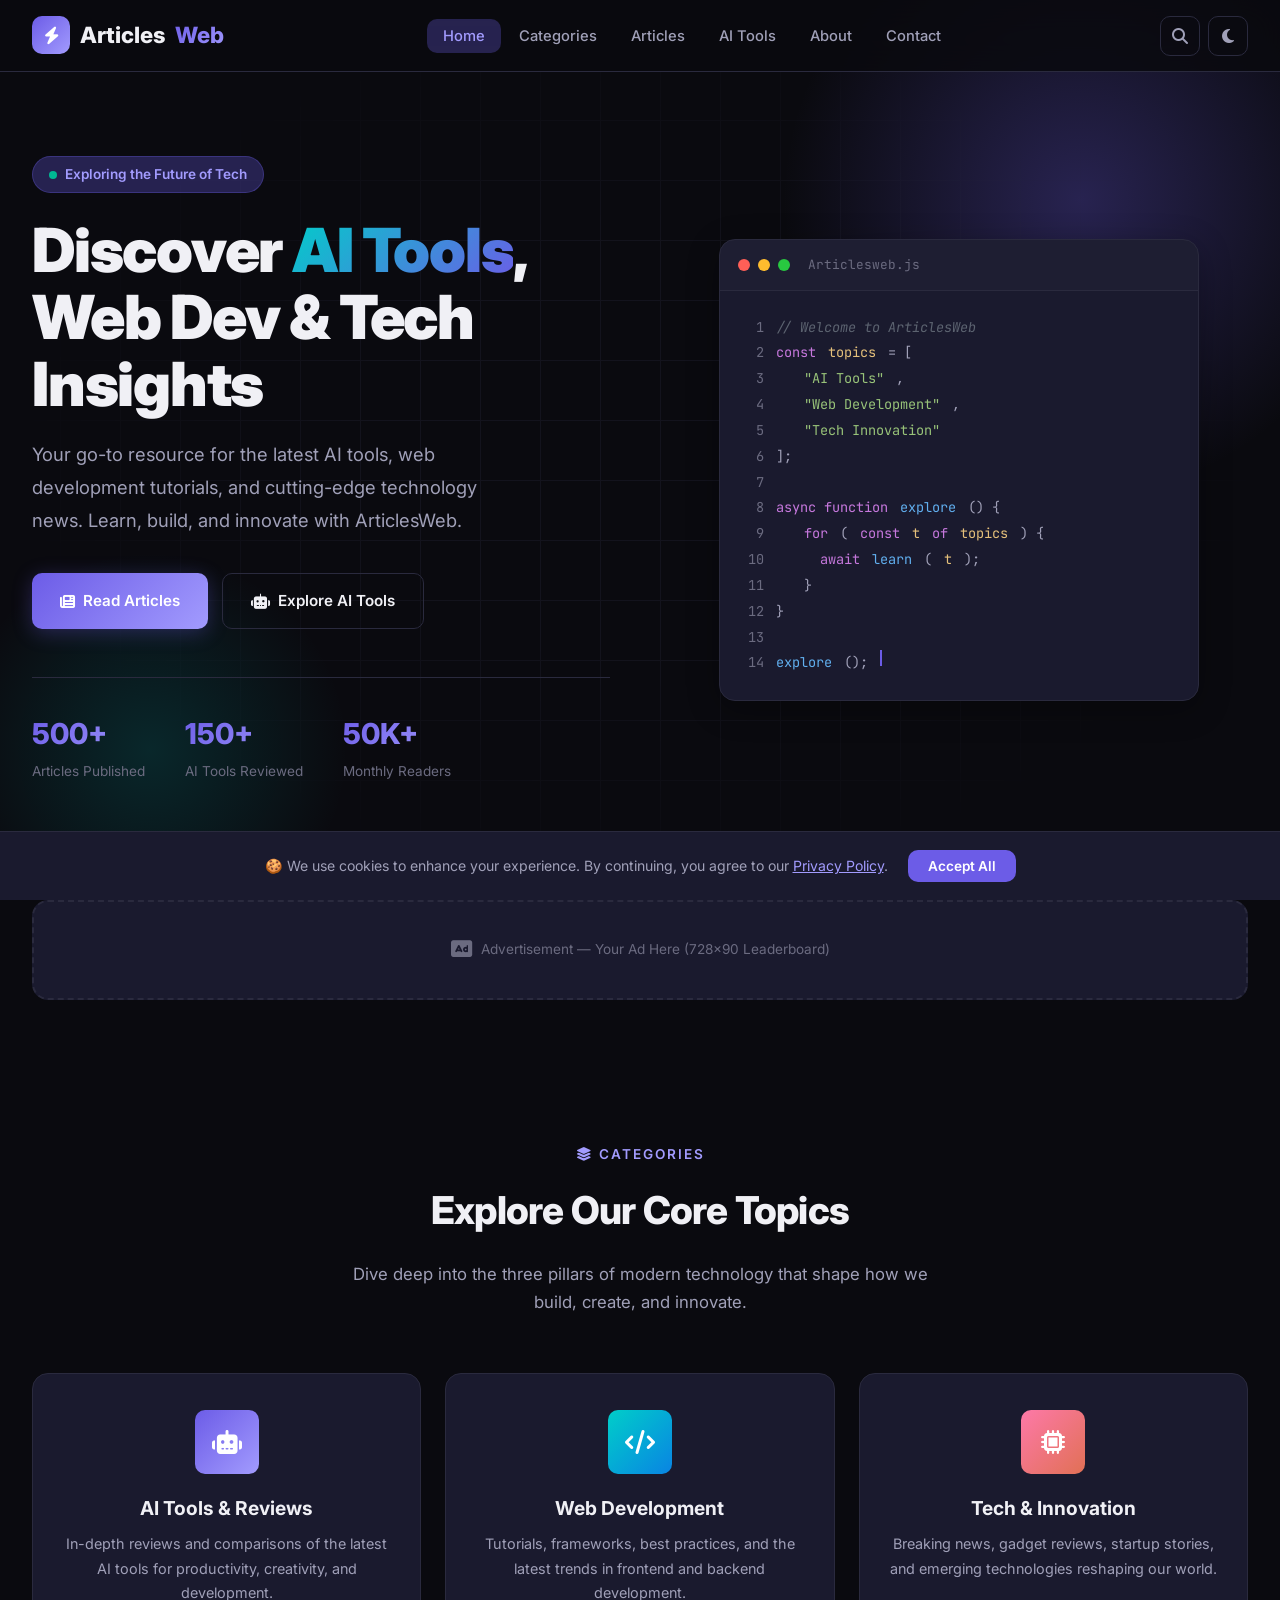
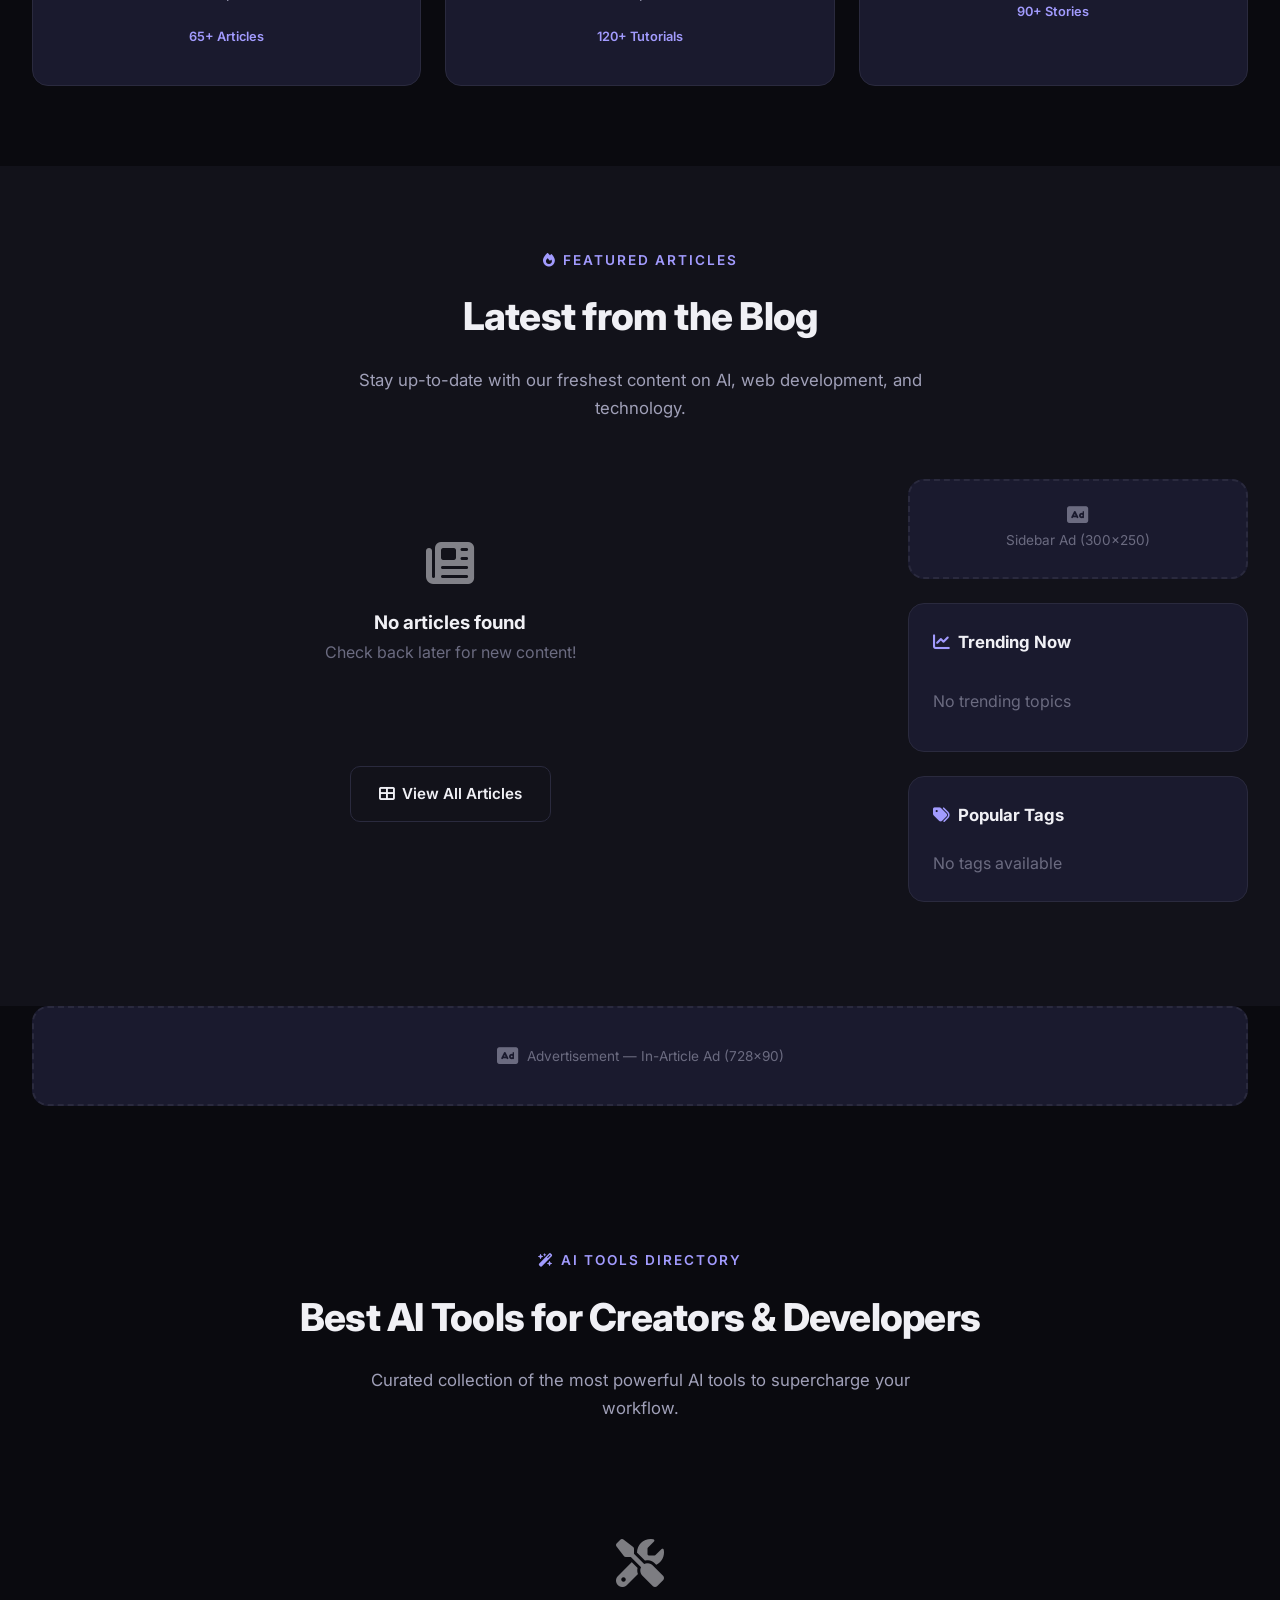
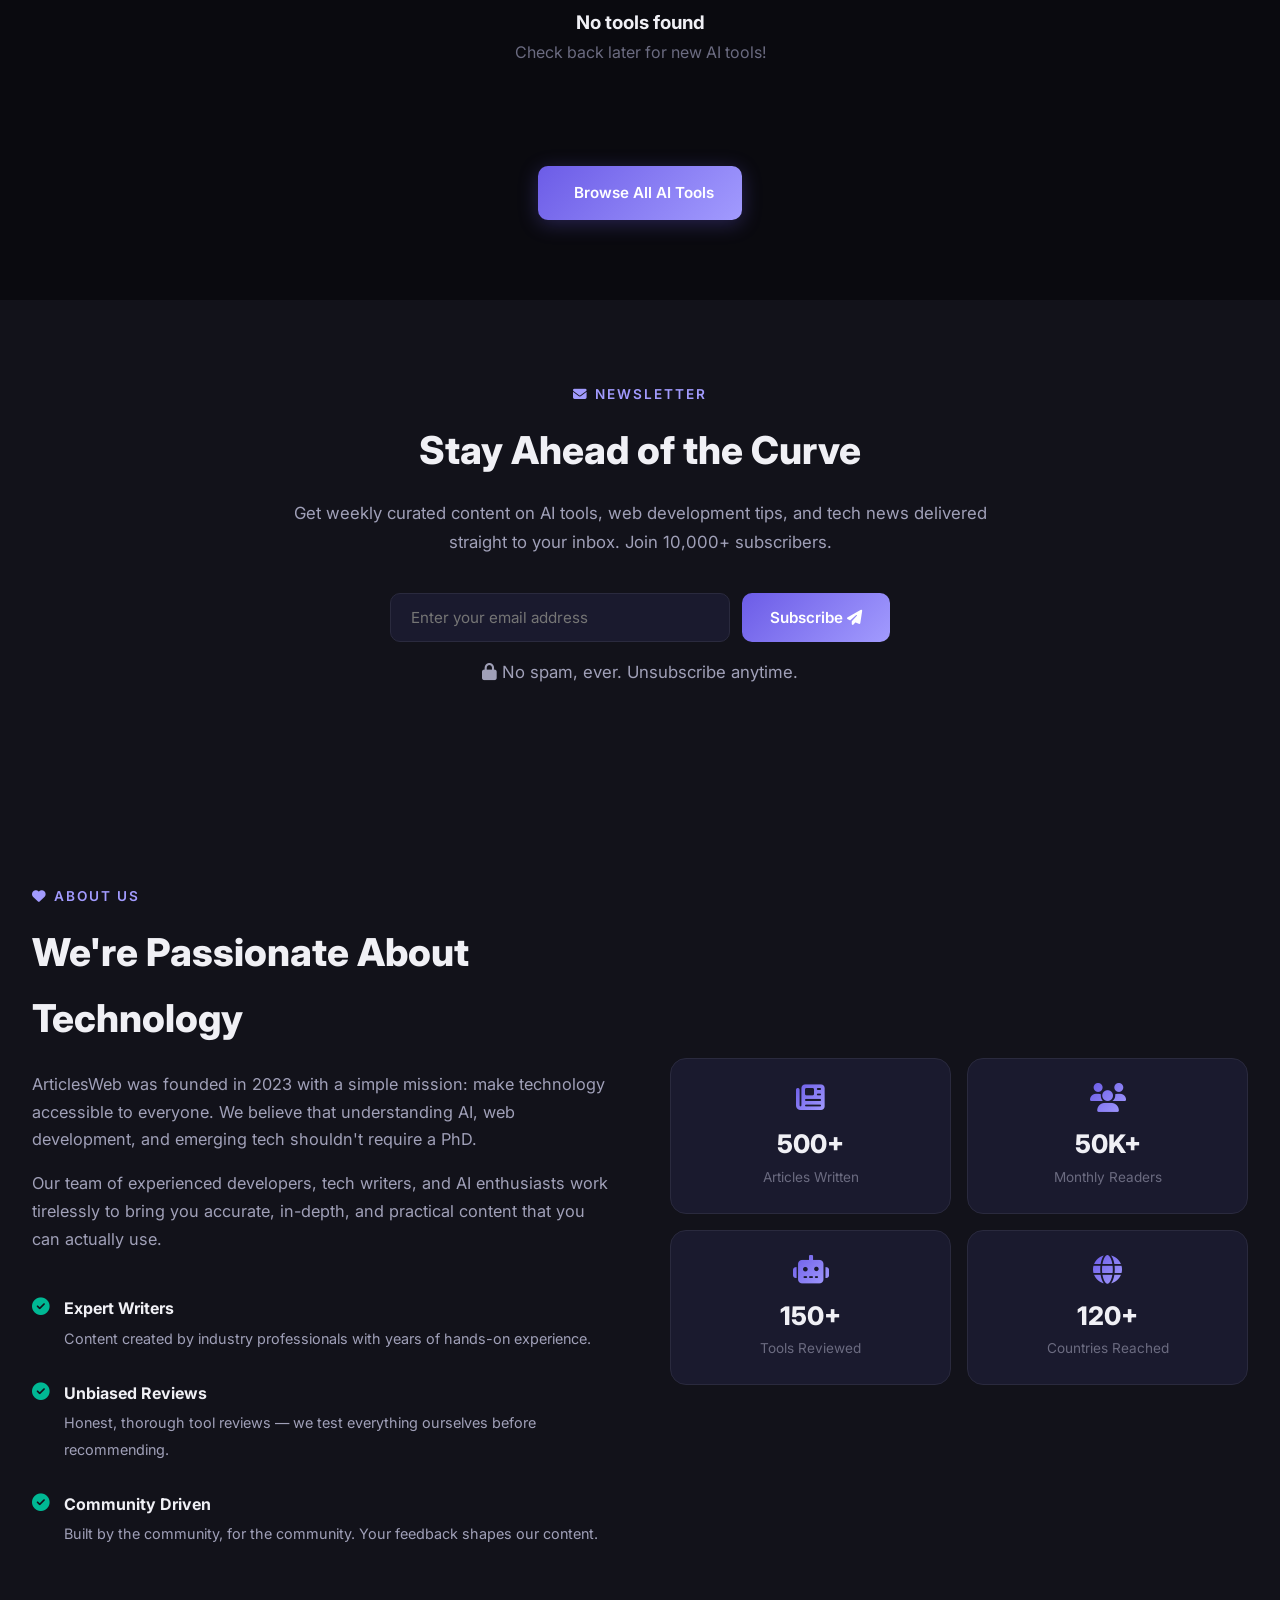
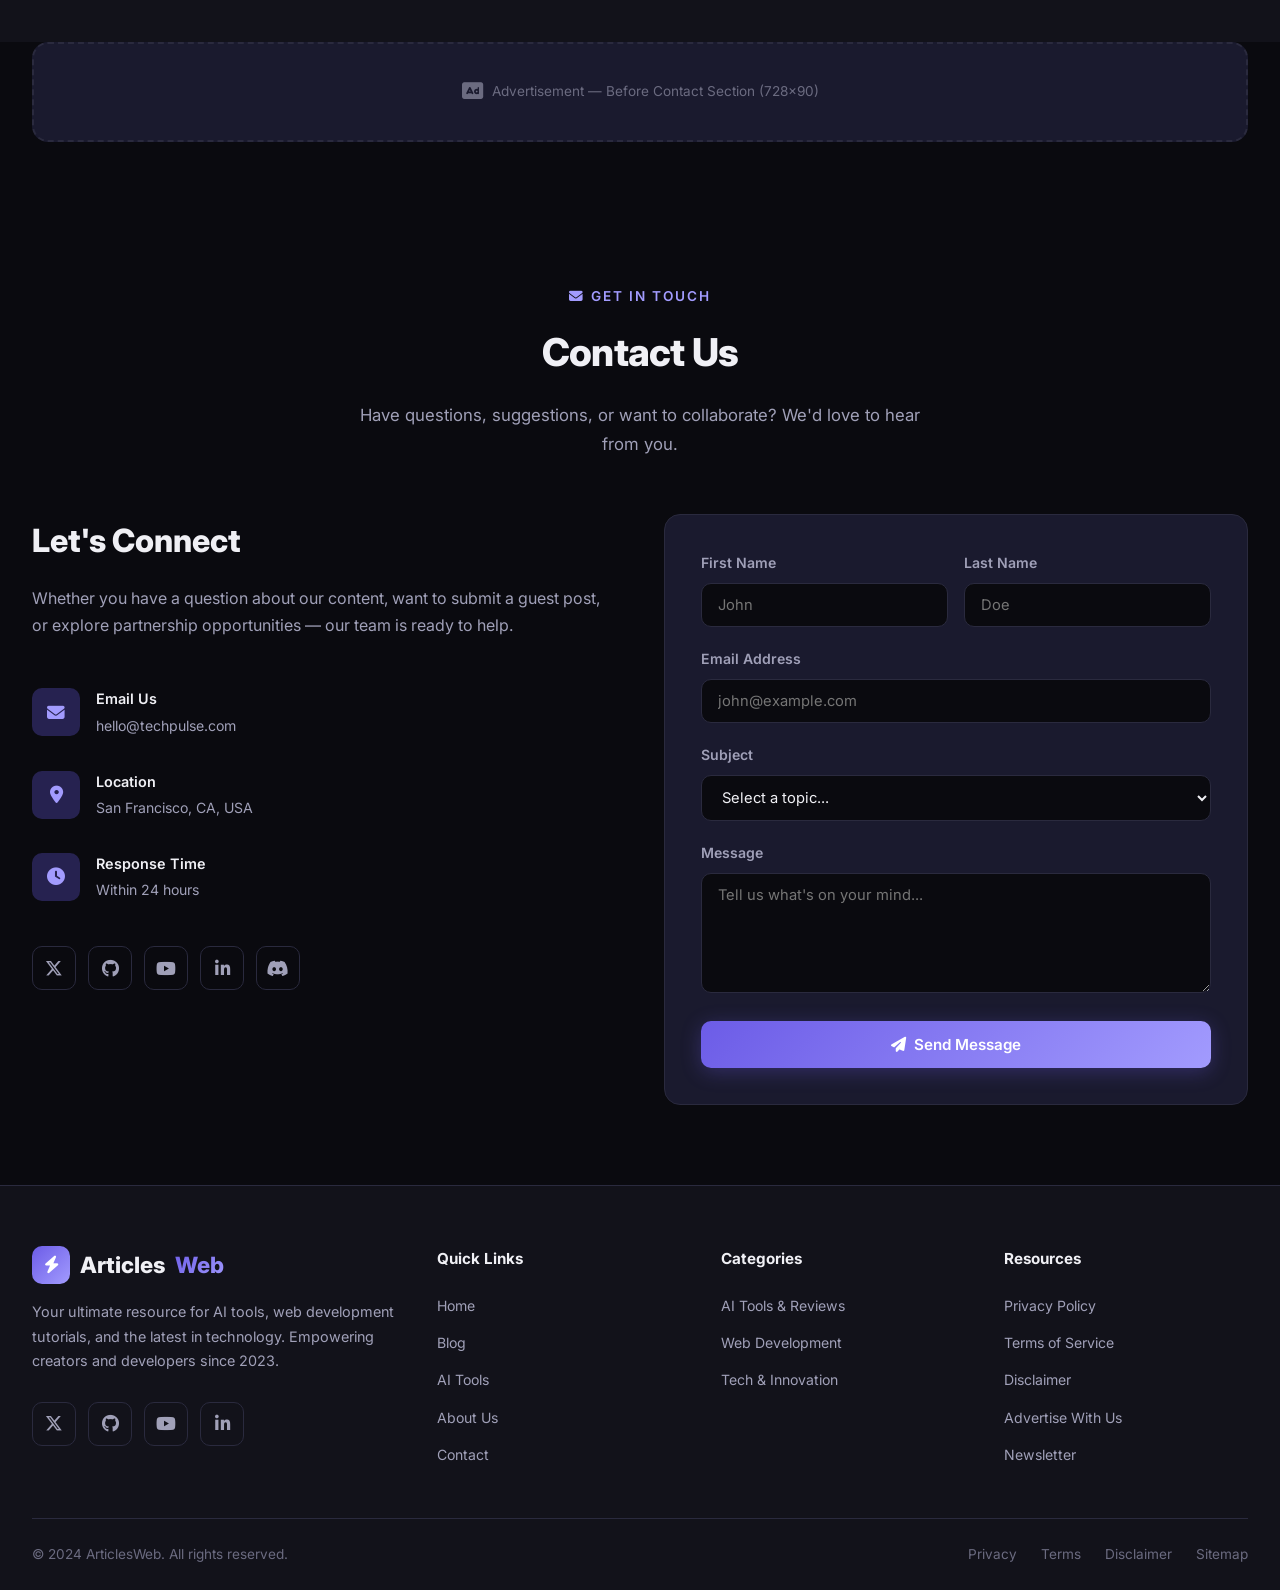
==== commit 957a065d: "initial commit" ====
--- a/index.html
+++ b/index.html
@@ -167,7 +167,7 @@
                 <div>
                     <div class="posts-grid" id="articlesGrid"></div>
                     <div style="text-align:center; margin-top:40px;" class="fade-in">
-                        <a href="#" class="btn btn-outline"><i class="fas fa-th-large"></i> View All Articles</a>
+                        <a href="category.html" class="btn btn-outline"><i class="fas fa-th-large"></i> View All Articles</a>
                     </div>
                 </div>
                 <aside class="sidebar">
@@ -406,11 +406,9 @@
             <div class="footer-col">
                 <h4>Categories</h4>
                 <ul>
-                    <li><a href="#">AI Tools & Reviews</a></li>
-                    <li><a href="#">Web Development</a></li>
-                    <li><a href="#">Tech News</a></li>
-                    <li><a href="#">Tutorials</a></li>
-                    <li><a href="#">Product Reviews</a></li>
+                    <li><a href="category.html?cat=AI%20Tools">AI Tools & Reviews</a></li>
+                    <li><a href="category.html?cat=Web%20Dev">Web Development</a></li>
+                    <li><a href="category.html?cat=Tech">Tech & Innovation</a></li>
                 </ul>
             </div>
             <div class="footer-col">
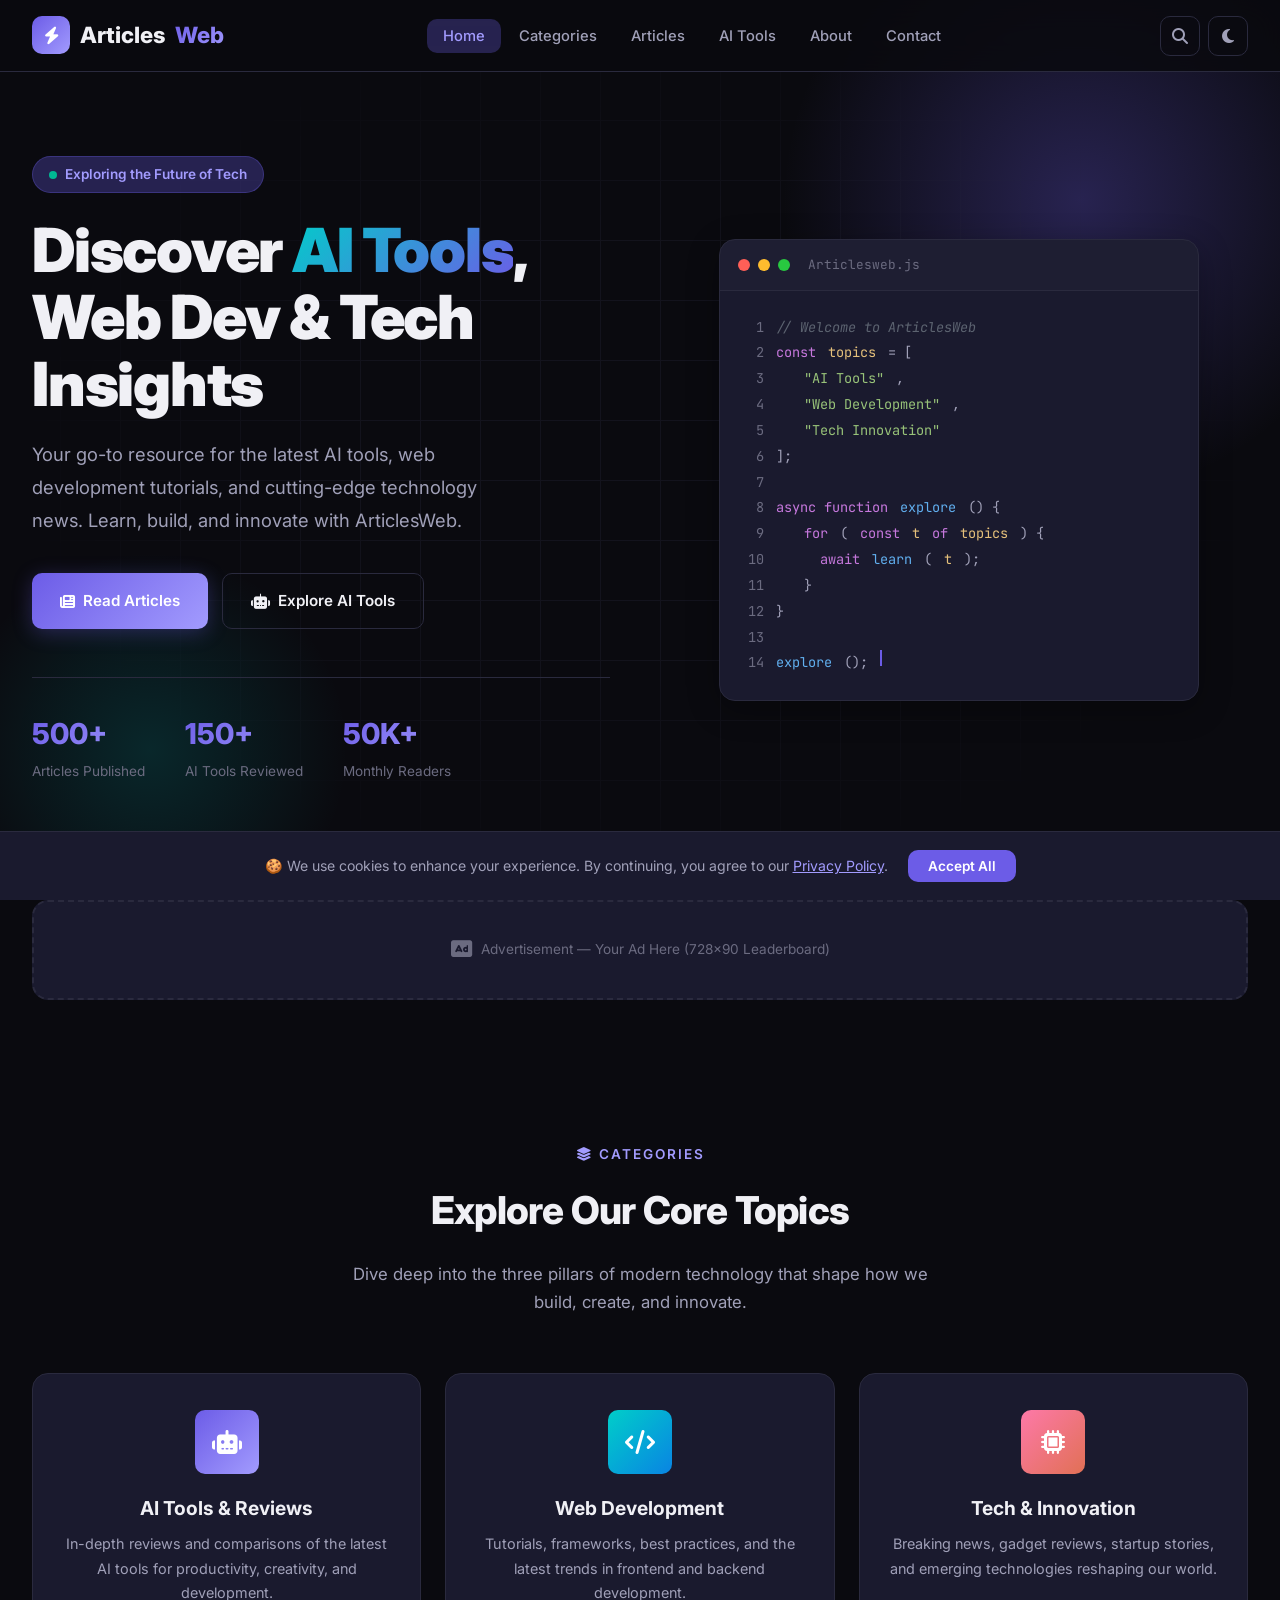
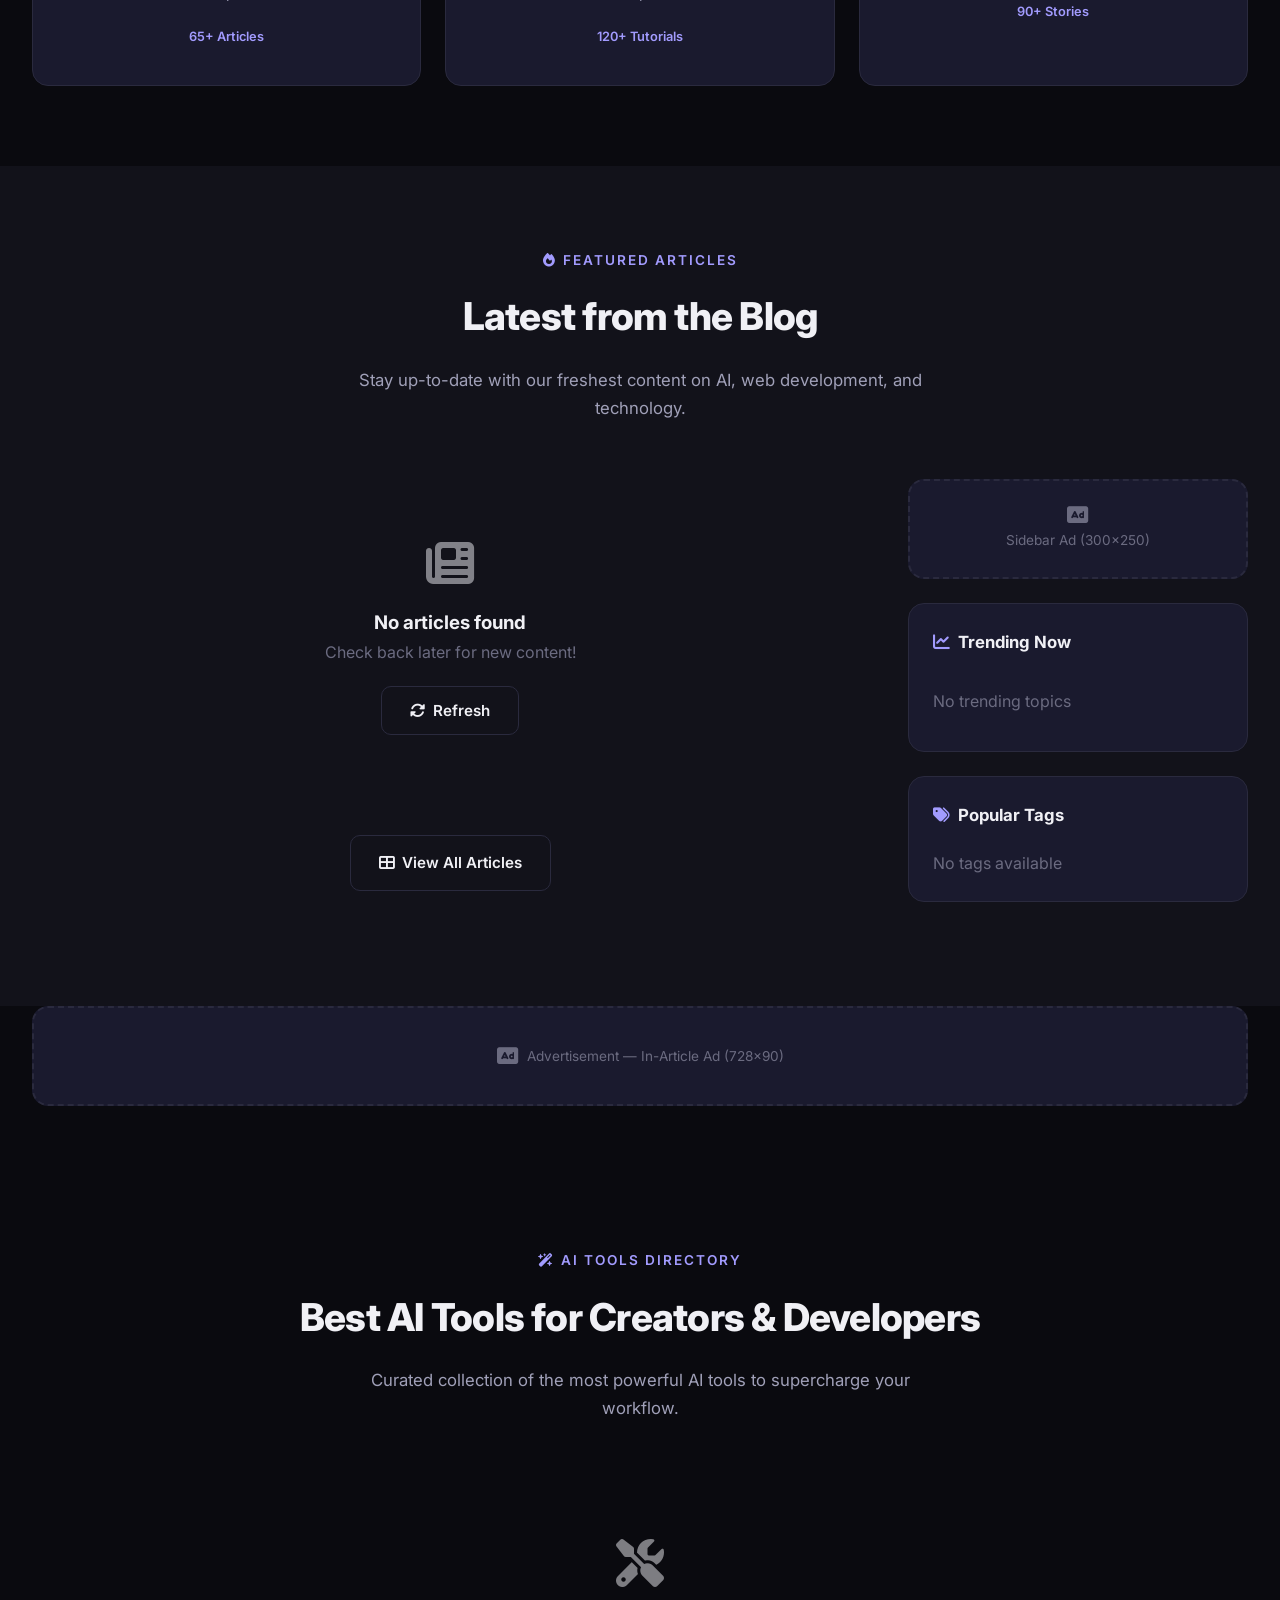
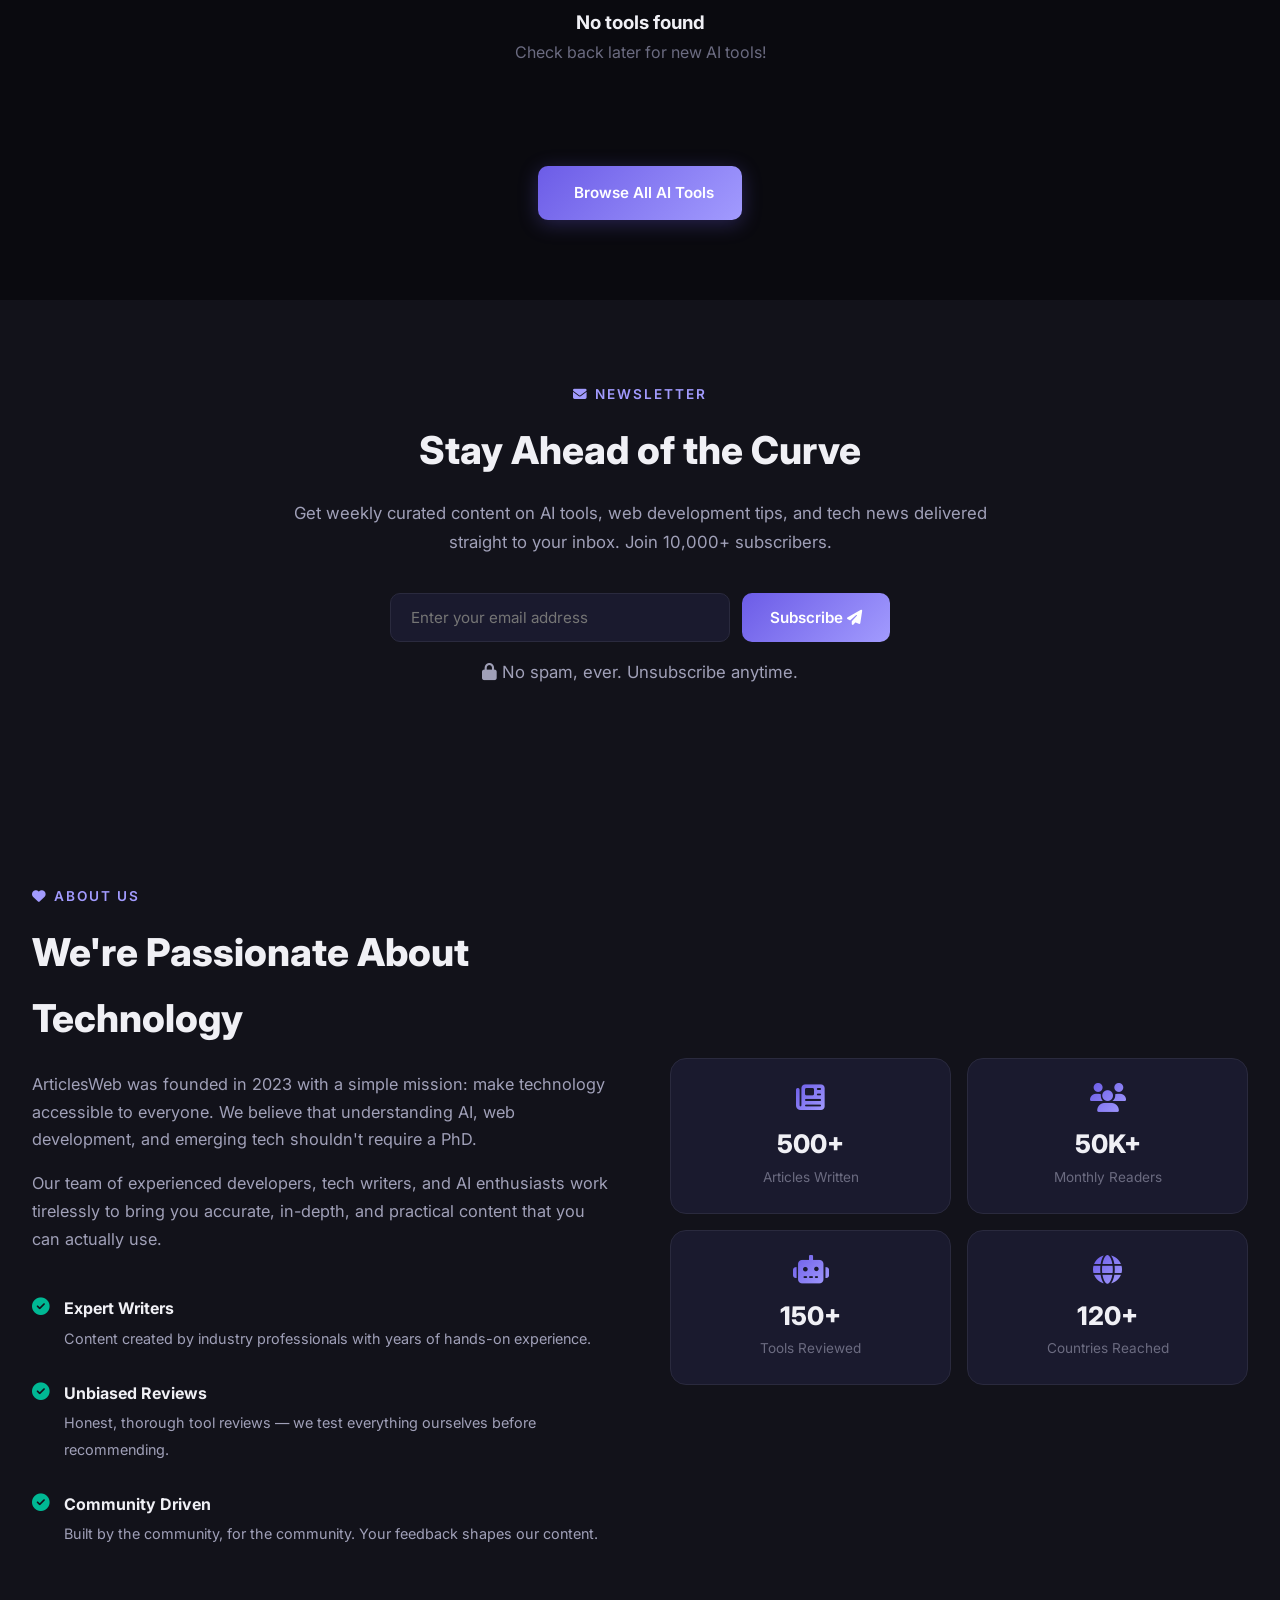
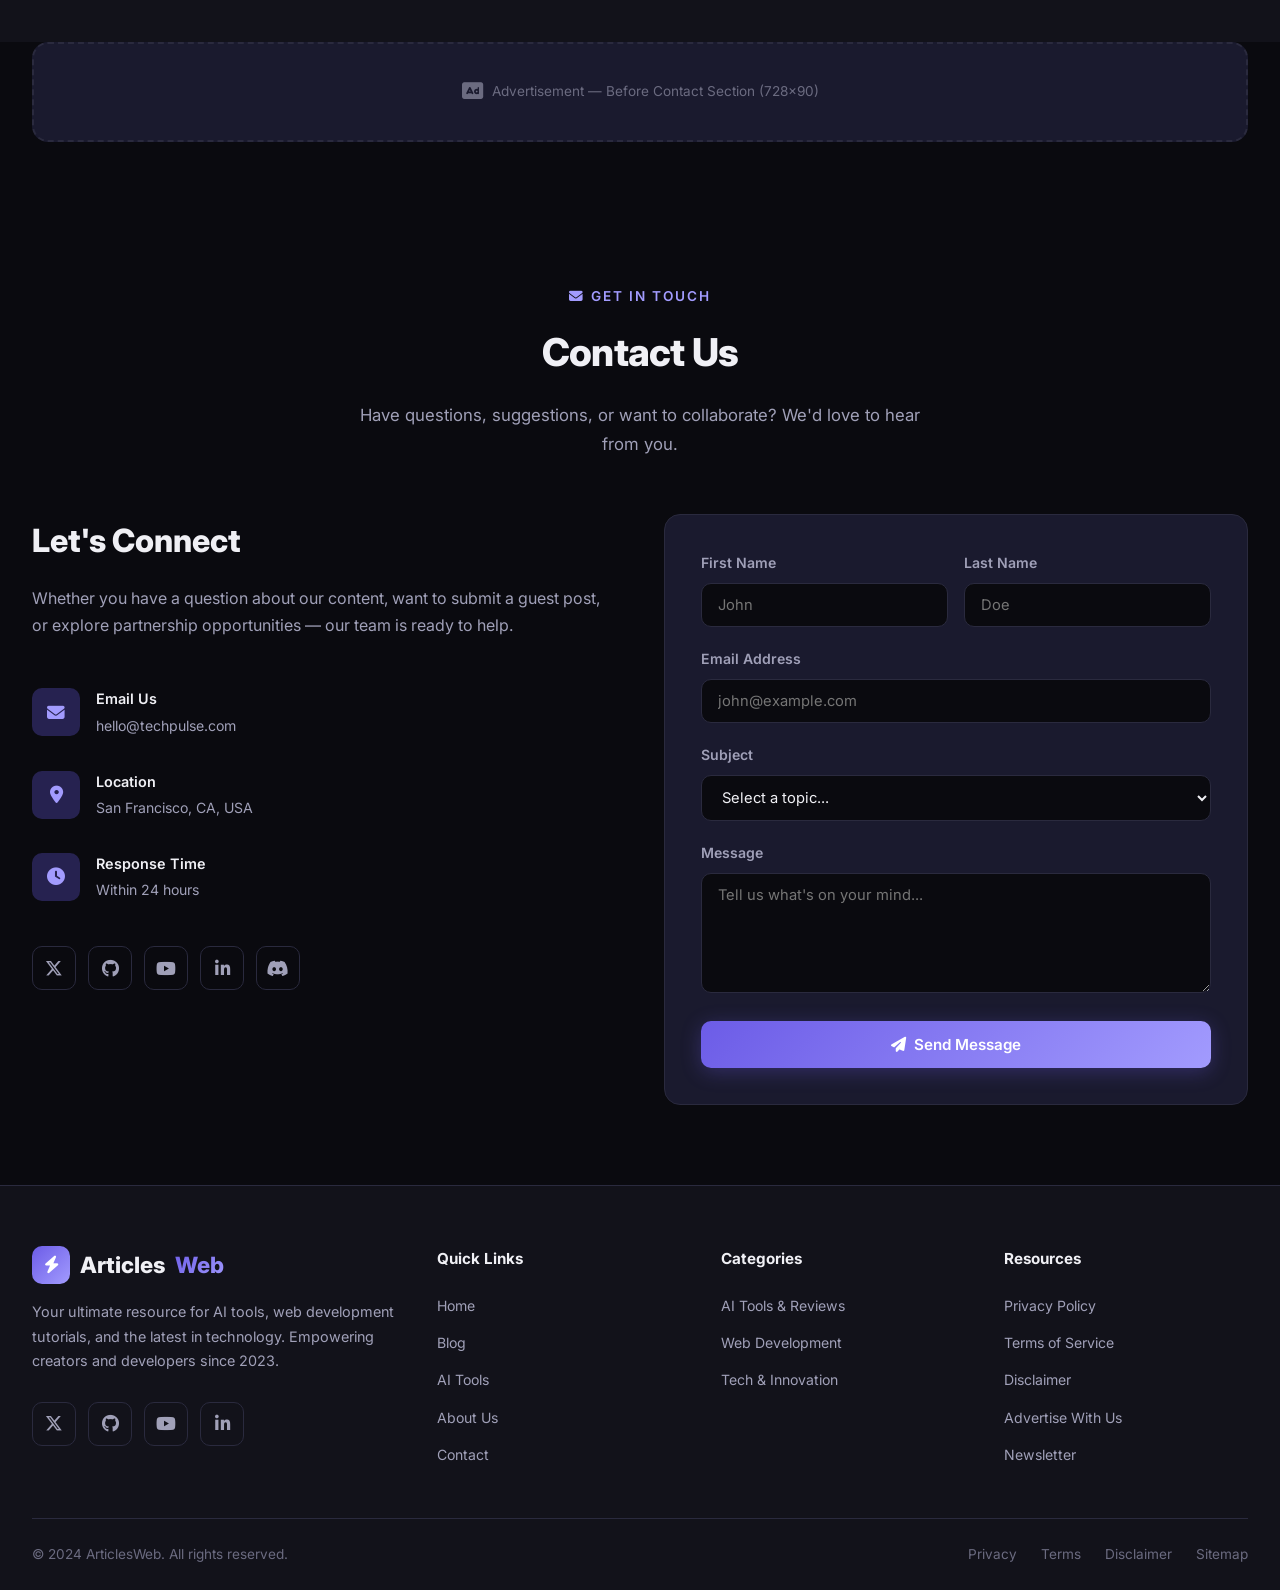
==== commit a6660c74: "initial commit" ====
--- a/index.html
+++ b/index.html
@@ -8,6 +8,7 @@
     <title>ArticlesWeb</title>
     <script src="https://identity.netlify.com/v1/netlify-identity-widget.js"></script>
     <link rel="stylesheet" href="style.css">
+    <meta name="google-site-verification" content="usP1yzxbeF0Ds3W7qU50g1bvJsI2FTp7-2sPXeG9IgA" />
     <link href="https://fonts.googleapis.com/css2?family=Inter:wght@300;400;500;600;700;800;900&family=JetBrains+Mono:wght@400;500;600&display=swap" rel="stylesheet">
     <link rel="stylesheet" href="https://cdnjs.cloudflare.com/ajax/libs/font-awesome/6.5.0/css/all.min.css">
     
